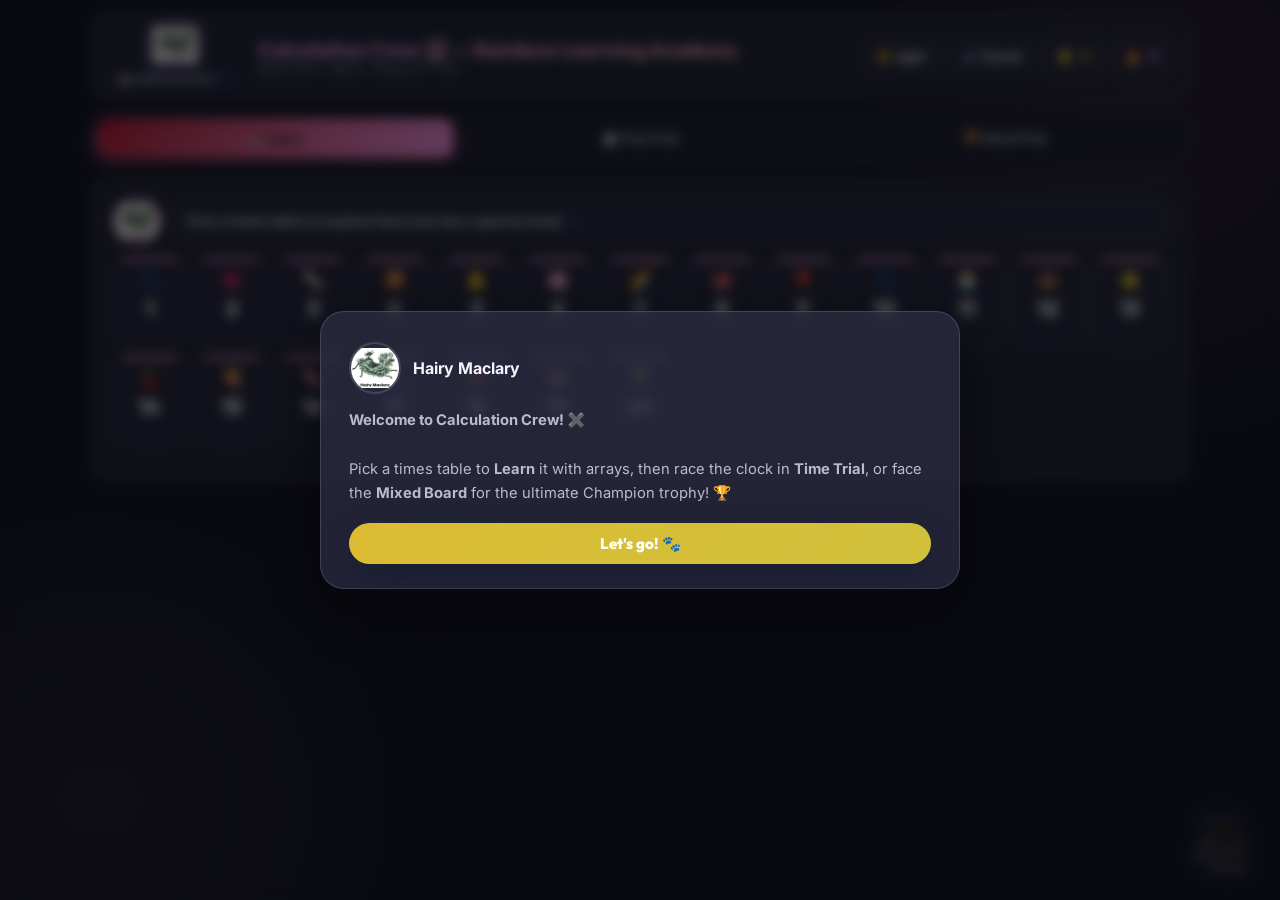
==== calculation.html @ f51a244d "update" ====
<!DOCTYPE html>
<html lang="en">
<head>
  <meta charset="UTF-8">
  <meta name="viewport" content="width=device-width, initial-scale=1.0">
  <title>Calculation Crew — Rainbow Learning Academy</title>
  <link rel="preconnect" href="https://fonts.googleapis.com">
  <link rel="preconnect" href="https://fonts.gstatic.com" crossorigin>
  <link href="https://fonts.googleapis.com/css2?family=Outfit:wght@400;600;800;900&family=Inter:wght@400;600;700&display=swap" rel="stylesheet">
  <link rel="stylesheet" href="shared.css">
  <style>
    *, *::before, *::after { box-sizing: border-box; margin: 0; padding: 0; -webkit-tap-highlight-color: transparent; }
    body { background: var(--bg); color: var(--text1); min-height: 100vh; font-family: 'Inter', sans-serif; display: flex; flex-direction: column; align-items: center; overflow-x: hidden; padding: 12px 10px 60px; }
    h1,h2,h3,h4 { font-family: 'Outfit', sans-serif; font-weight: 800; }

    /* Blobs */
    .blob { position: fixed; border-radius: 50%; filter: blur(120px); pointer-events: none; z-index: 0; }
    .blob-a { width: 400px; height: 400px; background: rgba(251,113,133,.12); top: -100px; right: -80px; }
    .blob-b { width: 360px; height: 360px; background: rgba(253,164,175,.08); bottom: -80px; left: -80px; }

    /* Override accent for this mode */
    :root { --accent: var(--area-calc); --accent2: #fda4af; }

    /* Header */
    header {
      position: relative; z-index: 2;
      width: 100%; max-width: 1100px;
      display: flex; justify-content: space-between; align-items: center;
      padding: 10px 18px; margin-bottom: 12px;
      background: var(--card); backdrop-filter: blur(12px);
      border-radius: 20px; border: 1px solid var(--border);
      flex-wrap: wrap; gap: 8px;
    }
    .logo-row { display: flex; align-items: center; gap: 10px; }
    .logo-img { width: 36px; height: 36px; object-fit: contain; filter: drop-shadow(0 0 8px var(--area-calc)); animation: pulse-glow 2.2s ease-in-out infinite; }
    .logo-text h1 { font-size: 1.25rem; background: linear-gradient(to right, var(--area-calc), #fda4af); -webkit-background-clip: text; -webkit-text-fill-color: transparent; filter: var(--logo-glow); }
    .logo-text p { font-size: .7rem; color: var(--text2); text-transform: uppercase; letter-spacing: 2px; }
    .stats-bar { display: flex; align-items: center; gap: 8px; flex-wrap: wrap; }
    .stat-badge.calc { color: var(--area-calc); }

    /* Mode tabs */
    .tab-bar {
      position: relative; z-index: 2; width: 100%; max-width: 1100px;
      display: grid; grid-template-columns: 1fr 1fr 1fr;
      gap: 7px; margin-bottom: 12px;
      background: var(--surface-inset); backdrop-filter: blur(10px);
      border-radius: 18px; border: 1px solid var(--border); padding: 6px;
    }
    .tab-btn {
      background: transparent; border: 1px solid transparent;
      color: var(--text2); padding: 10px 8px; border-radius: 13px;
      cursor: pointer; font-family: 'Outfit', sans-serif; font-weight: 700;
      font-size: .82rem; text-align: center;
      display: flex; align-items: center; justify-content: center; gap: 5px;
      transition: all .22s ease;
    }
    .tab-btn:hover:not(.active) { background: var(--card); color: var(--text1); }
    .tab-btn.active { background: linear-gradient(135deg, #be123c, var(--area-calc)); color: var(--on-accent); border-color: transparent; box-shadow: 0 4px 14px rgba(251,113,133,.38); }

    /* Screens */
    .screen { position: relative; z-index: 1; width: 100%; max-width: 1100px; }

    /* Table picker */
    .table-picker-grid {
      display: grid; grid-template-columns: repeat(auto-fill, minmax(72px, 1fr));
      gap: 8px; margin-bottom: 16px;
    }
    .table-btn {
      background: var(--card); border: 1px solid var(--border);
      border-radius: 16px; cursor: pointer; padding: 10px 6px 8px;
      display: flex; flex-direction: column; align-items: center; gap: 4px;
      transition: transform .2s, box-shadow .2s;
      font-family: 'Outfit', sans-serif; min-height: 80px;
      position: relative; overflow: hidden;
    }
    .table-btn::before { content: ''; position: absolute; top: 0; left: 0; width: 100%; height: 3px; background: linear-gradient(to right, var(--area-calc), #fda4af); }
    .table-btn:hover { transform: translateY(-4px) scale(1.06); box-shadow: 0 8px 24px rgba(251,113,133,.3); }
    .table-btn.selected { border-color: var(--area-calc); box-shadow: 0 0 0 2px var(--area-calc); }
    .table-num { font-weight: 900; font-size: 1.3rem; color: var(--text1); }
    .table-emoji { font-size: 1.1rem; }
    .table-stars { font-size: .65rem; letter-spacing: 1px; }

    /* Skip-count strip */
    .skip-strip {
      display: flex; flex-wrap: wrap; gap: 6px; margin: 10px 0; align-items: center;
    }
    .skip-chip {
      background: var(--card); border: 1px solid var(--border);
      border-radius: 8px; padding: 5px 11px;
      font-family: 'Outfit', sans-serif; font-weight: 800; font-size: .9rem;
      color: var(--text2); cursor: pointer; transition: all .18s;
    }
    .skip-chip:hover, .skip-chip.hit { background: var(--area-calc); color: var(--on-accent); border-color: var(--area-calc); transform: scale(1.06); }

    /* Array display */
    .array-display {
      display: flex; flex-direction: column; gap: 4px; margin: 10px 0;
      align-items: flex-start; overflow: auto; max-height: 260px;
    }
    .array-row { display: flex; gap: 3px; }
    .array-dog { width: 28px; height: 28px; border-radius: 50%; object-fit: contain; cursor: pointer; transition: transform .15s; }
    .array-dog:hover { transform: scale(1.2); }
    .array-dog.counted { opacity: .4; }

    /* Keypad */
    .keypad-wrap { display: flex; flex-direction: column; align-items: center; gap: 10px; margin-top: 12px; }
    .keypad-answer-display {
      background: var(--surface-inset); border: 2px solid var(--area-calc);
      border-radius: 14px; padding: 12px 24px;
      font-family: 'Outfit', sans-serif; font-weight: 900; font-size: 2.4rem;
      color: var(--area-calc); min-width: 120px; text-align: center;
      letter-spacing: 2px;
    }
    .keypad-grid {
      display: grid; grid-template-columns: repeat(3, 1fr);
      gap: 8px; width: 240px;
    }
    .kp-btn {
      background: var(--card); border: 1px solid var(--border);
      border-radius: 12px; padding: 14px 8px;
      font-family: 'Outfit', sans-serif; font-weight: 800; font-size: 1.2rem;
      color: var(--text1); cursor: pointer;
      transition: all .15s cubic-bezier(.175,.885,.32,1.275);
      min-height: 52px; display: flex; align-items: center; justify-content: center;
    }
    .kp-btn:hover { background: rgba(251,113,133,.2); border-color: var(--area-calc); transform: scale(1.04); }
    .kp-btn:active { transform: scale(.92); }
    .kp-btn.submit { grid-column: span 3; background: linear-gradient(135deg, #be123c, var(--area-calc)); color: var(--on-accent); border-color: transparent; font-size: 1rem; }
    .kp-btn.submit:hover { filter: brightness(1.1); }
    .kp-btn.del { background: rgba(251,113,133,.15); border-color: rgba(251,113,133,.3); color: var(--area-calc); }

    /* Question display */
    .question-card {
      background: var(--card); border: 1px solid var(--border);
      border-radius: 22px; padding: 20px 22px; margin-bottom: 14px;
    }
    .question-text {
      font-family: 'Outfit', sans-serif; font-weight: 900;
      font-size: clamp(1.6rem, 4vw, 2.4rem); text-align: center;
      color: var(--text1); margin: 10px 0;
    }
    .question-text span.factor { color: var(--area-calc); }

    /* Stopwatch */
    .stopwatch-display {
      font-family: 'Outfit', sans-serif; font-weight: 900; font-size: 2rem;
      color: var(--area-calc); text-align: center; margin: 8px 0;
    }

    /* Progress bar */
    .progress-row { display: flex; gap: 4px; margin-bottom: 10px; flex-wrap: wrap; }
    .prog-dot {
      width: 22px; height: 22px; border-radius: 6px;
      background: var(--surface-inset); border: 1px solid var(--border);
      display: flex; align-items: center; justify-content: center;
      font-size: .75rem; transition: all .2s;
    }
    .prog-dot.correct { background: rgba(52,211,153,.25); border-color: var(--green); }
    .prog-dot.wrong   { background: rgba(251,113,133,.25); border-color: var(--red); }

    /* Results screen */
    .results-card {
      background: var(--card); border: 1px solid var(--border);
      border-radius: 24px; padding: 28px 24px; text-align: center;
    }
    .medal-display { font-size: 4rem; margin: 10px 0; }
    .stat-grid { display: grid; grid-template-columns: 1fr 1fr; gap: 10px; margin: 16px 0; }
    .stat-cell { background: var(--surface-inset); border: 1px solid var(--border); border-radius: 14px; padding: 14px 10px; }
    .stat-cell .val { font-family: 'Outfit', sans-serif; font-weight: 900; font-size: 1.5rem; color: var(--area-calc); }
    .stat-cell .lbl { font-size: .78rem; color: var(--text2); margin-top: 4px; }

    /* Treat box */
    .treat-box-item {
      display: flex; align-items: center; gap: 10px;
      background: var(--surface-inset); border: 1px solid var(--border);
      border-radius: 12px; padding: 10px 14px; margin-bottom: 7px;
      font-family: 'Outfit', sans-serif; font-weight: 700;
    }

    /* Narrator strip (shared style, local color) */
    .narrator-strip { display: flex; align-items: center; gap: 12px; margin-bottom: 12px; }
    .narrator-strip img { width: 48px; height: 48px; border-radius: 50%; object-fit: contain; border: 2px solid var(--area-calc); }
    .narrator-bubble {
      background: var(--card); border: 1px solid var(--border); padding: 9px 13px;
      border-radius: 14px; font-size: .84rem; font-weight: 600; line-height: 1.5; flex: 1; position: relative;
    }
    .narrator-bubble::before {
      content: ''; position: absolute; left: -6px; top: 50%;
      transform: translateY(-50%) rotate(45deg); width: 10px; height: 10px;
      background: var(--card); border-left: 1px solid var(--border); border-bottom: 1px solid var(--border);
    }

    /* Slider */
    .mix-slider-wrap { text-align: center; margin-bottom: 16px; }
    .mix-slider { width: 100%; max-width: 360px; margin: 8px auto; }
    .slider-options { display: flex; justify-content: space-between; max-width: 360px; margin: 0 auto 8px; }
    .slider-opt {
      background: var(--card); border: 1px solid var(--border);
      border-radius: 10px; padding: 7px 18px;
      font-family: 'Outfit', sans-serif; font-weight: 800; font-size: .9rem;
      cursor: pointer; color: var(--text2); transition: all .18s;
    }
    .slider-opt.active { background: var(--area-calc); color: var(--on-accent); border-color: transparent; }

    @media (max-width: 600px) {
      .tab-bar { grid-template-columns: 1fr; }
      .table-picker-grid { grid-template-columns: repeat(auto-fill, minmax(56px, 1fr)); }
      .keypad-grid { width: 210px; }
    }
  </style>
</head>
<body>
  <div class="blob blob-a"></div>
  <div class="blob blob-b"></div>

  <!-- HEADER -->
  <header>
    <div class="logo-row" style="gap:16px;">
      <a href="index.html" class="home-avatar-btn" style="text-decoration:none;display:flex;flex-direction:column;align-items:center;gap:3px;cursor:pointer;">
        <img id="logoMascotImg" src="hairy_maclary.png" class="logo-img" style="width: 44px; height: 44px; object-fit: contain; filter: drop-shadow(0 0 6px var(--accent-purple)); opacity:0.95; transition: transform 0.25s cubic-bezier(0.175, 0.885, 0.32, 1.275); margin: 0;" alt="Mascot Mascot">
        <span style="font-size:0.65rem;font-weight:800;color:var(--text2);font-family:'Outfit',sans-serif;text-transform:uppercase;letter-spacing:0.3px;background:rgba(30,41,59,0.6);border:1px solid var(--border);padding:2px 8px;border-radius:8px;transition:all 0.2s;white-space:nowrap;">🏠 Home avavav! 🐾</span>
      </a>
      <div class="logo-text">
        <h1>Calculation Crew 🧮 — Rainbow Learning Academy</h1>
        <p>Master times tables 1–20</p>
      </div>
    </div>
    <div class="stats-bar">
      <button id="themeToggleBtn" class="tool-btn" onclick="toggleTheme()">☀️ Light</button>
      <button id="muteBtn" class="tool-btn" onclick="toggleMute()">🔊 Sound</button>
      <div class="stat-badge stars">⭐ <span id="starsCount">0</span></div>
      <div class="stat-badge streak">🔥 <span id="streakCount">0</span></div>
    </div>
  </header>

  <!-- TABS -->
  <div class="tab-bar">
    <button class="tab-btn active" onclick="switchTab('learn')" id="tabLearn">📚 Learn</button>
    <button class="tab-btn nav-pulse" onclick="switchTab('trial')" id="tabTrial">⏱️ Time Trial</button>
    <button class="tab-btn nav-pulse" onclick="switchTab('mixed')" id="tabMixed">🏆 Mixed Trial</button>
  </div>

  <!-- ═══════════ LEARN SCREEN ═══════════ -->
  <div id="learnScreen" class="screen">
    <div class="question-card" id="learnPicker">
      <div class="narrator-strip">
        <img src="hairy_maclary.png" alt="Hairy Maclary">
        <div class="narrator-bubble">Pick a times table to explore! Each one has a special emoji 🐾</div>
      </div>
      <div class="table-picker-grid" id="learnTableGrid"></div>
    </div>

    <!-- Learn active view (hidden until table selected) -->
    <div id="learnActive" style="display:none;">
      <div class="question-card">
        <div class="narrator-strip" id="learnNarrator">
          <img src="hairy_maclary.png" id="learnNarrImg" alt="narrator">
          <div class="narrator-bubble" id="learnNarrSpeech">Let's discover the table!</div>
        </div>
        <div style="display:flex;align-items:center;gap:10px;margin-bottom:10px;flex-wrap:wrap;">
          <strong style="font-family:'Outfit',sans-serif;font-size:1.2rem;" id="learnTableLabel">Table of 3</strong>
          <button class="tool-btn" onclick="learnBack()">← Choose Table</button>
          <div id="learnModeToggle" style="display:flex;gap:6px;margin-left:auto;">
            <button class="tool-btn active" id="learnModeSkip" onclick="learnSetMode('skip')">🔢 Skip Count</button>
            <button class="tool-btn" id="learnModeArray" onclick="learnSetMode('array')">🐾 Arrays</button>
            <button class="tool-btn" id="learnModePractice" onclick="learnSetMode('practice')">✏️ Practice</button>
          </div>
        </div>

        <!-- Skip count -->
        <div id="learnSkip">
          <div style="font-size:.85rem;color:var(--text2);margin-bottom:8px;">Tap each number to count up in <strong id="skipTableNum">3</strong>s!</div>
          <div class="skip-strip" id="skipStrip"></div>
          <div style="font-size:.85rem;color:var(--text2);margin-top:8px;" id="skipSpeech"></div>
        </div>

        <!-- Array visualiser -->
        <div id="learnArray" style="display:none;">
          <div style="font-size:.85rem;color:var(--text2);margin-bottom:8px;">
            Tap a row to count the <strong id="arrayFactLabel">3×4</strong> dogs — that's <strong id="arrayTotal" style="color:var(--area-calc);">12</strong>!
          </div>
          <div style="display:flex;gap:10px;flex-wrap:wrap;margin-bottom:10px;">
            <button class="tool-btn" onclick="arrayPrev()">← Prev</button>
            <span id="arrayFactDisplay" style="font-family:'Outfit',sans-serif;font-weight:900;font-size:1.1rem;align-self:center;color:var(--area-calc);"></span>
            <button class="tool-btn" onclick="arrayNext()">Next →</button>
          </div>
          <div class="array-display" id="arrayDisplay"></div>
          <div style="font-size:.82rem;color:var(--text2);margin-top:6px;" id="arraySpeech"></div>
        </div>

        <!-- Practice -->
        <div id="learnPractice" style="display:none;">
          <div style="text-align:center;margin-bottom:10px;" id="practiceProgress"></div>
          <div class="question-text" id="practiceQuestion"></div>
          <div class="keypad-wrap">
            <div class="keypad-answer-display" id="practiceAnswer">_</div>
            <div class="keypad-grid" id="practiceKeypad"></div>
          </div>
          <div id="practiceFeedback" style="text-align:center;font-weight:800;font-size:1rem;margin-top:10px;min-height:24px;"></div>
        </div>
      </div>
    </div>
  </div>

  <!-- ═══════════ TIME TRIAL SCREEN ═══════════ -->
  <div id="trialScreen" class="screen" style="display:none;">
    <!-- Table picker -->
    <div id="trialPicker" class="question-card">
      <div class="narrator-strip">
        <img src="hercules_morse.png" alt="Hercules Morse">
        <div class="narrator-bubble">Pick a table to race! How fast can you answer 10 questions? 🏆</div>
      </div>
      <div class="table-picker-grid" id="trialTableGrid"></div>
    </div>

    <!-- Trial active -->
    <div id="trialActive" style="display:none;">
      <div class="question-card">
        <div style="display:flex;align-items:center;justify-content:space-between;flex-wrap:wrap;gap:8px;margin-bottom:10px;">
          <div>
            <div style="font-size:.8rem;color:var(--text2);">Time Trial — Table of <strong id="trialTableLabel" style="color:var(--area-calc);">3</strong></div>
            <div class="stopwatch-display" id="trialStopwatch">0.0s</div>
          </div>
          <div>
            <div class="progress-row" id="trialProgress"></div>
            <div style="font-size:.8rem;color:var(--text2);text-align:right;margin-top:4px;">Question <span id="trialQNum">1</span> of 10</div>
          </div>
        </div>
        <div class="narrator-strip" id="trialNarrator">
          <img src="hercules_morse.png" id="trialNarrImg" alt="narrator">
          <div class="narrator-bubble" id="trialNarrSpeech">Go! ⏱️</div>
        </div>
        <div class="question-text" id="trialQuestion"></div>
        <div class="keypad-wrap">
          <div class="keypad-answer-display" id="trialAnswer">_</div>
          <div class="keypad-grid" id="trialKeypad"></div>
        </div>
        <div id="trialFeedback" style="text-align:center;font-weight:800;font-size:1rem;margin-top:8px;min-height:24px;"></div>
      </div>
    </div>

    <!-- Trial results -->
    <div id="trialResults" style="display:none;">
      <div class="results-card">
        <div id="trialResultsNarrator" class="narrator-strip" style="margin-bottom:14px;"></div>
        <div class="medal-display" id="trialMedalDisplay">🏅</div>
        <div style="font-family:'Outfit',sans-serif;font-weight:900;font-size:1.4rem;" id="trialResultsTitle">Great work!</div>
        <div class="stat-grid">
          <div class="stat-cell"><div class="val" id="trialResTime">-</div><div class="lbl">Total time</div></div>
          <div class="stat-cell"><div class="val" id="trialResScore">-</div><div class="lbl">Score</div></div>
          <div class="stat-cell"><div class="val" id="trialResBest">-</div><div class="lbl">Best time</div></div>
          <div class="stat-cell"><div class="val" id="trialResSpeedMedal">-</div><div class="lbl">Speed medal</div></div>
        </div>
        <div id="trialStarsEarned" style="font-size:1.1rem;margin-bottom:14px;"></div>
        <div style="display:flex;gap:10px;justify-content:center;flex-wrap:wrap;">
          <button class="primary-btn" onclick="trialStart(currentTrialTable)">🔄 Try Again</button>
          <button class="tool-btn" onclick="showTrialPicker()">← Choose Table</button>
          <button class="tool-btn" onclick="showTreatBox()">🦴 Treat Box (</button>
        </div>
      </div>
      <div id="trialTreatReview" style="display:none;margin-top:14px;">
        <div class="question-card">
          <strong style="font-family:'Outfit',sans-serif;">🦴 Doggy's Treat Box — tricky ones!</strong>
          <div id="treatBoxList" style="margin-top:10px;"></div>
        </div>
      </div>
    </div>
  </div>

  <!-- ═══════════ MIXED TRIAL SCREEN ═══════════ -->
  <div id="mixedScreen" class="screen" style="display:none;">
    <!-- Mixed picker -->
    <div id="mixedPicker" class="question-card">
      <div class="narrator-strip">
        <img src="bottomley_potts.png" alt="Bottomley Potts">
        <div class="narrator-bubble">Mixed Trial! Pick your max table and answer 10 random facts. Go for the Champion trophy! 🏆</div>
      </div>
      <div class="mix-slider-wrap">
        <div style="font-size:.9rem;color:var(--text2);margin-bottom:8px;">Mix up to table of: <strong id="mixMaxLabel" style="color:var(--area-calc);">12</strong></div>
        <div class="slider-options">
          <button class="slider-opt" onclick="setMixMax(5)" id="mixOpt5">× 5</button>
          <button class="slider-opt active" onclick="setMixMax(12)" id="mixOpt12">× 12</button>
          <button class="slider-opt" onclick="setMixMax(20)" id="mixOpt20">× 20</button>
        </div>
        <div style="font-size:.8rem;color:var(--text2);margin-top:8px;" id="mixedBestDisplay"></div>
      </div>
      <div style="display:flex;gap:10px;justify-content:center;flex-wrap:wrap;">
        <button class="primary-btn" onclick="mixedStart()">🏆 Start Mixed Trial</button>
      </div>
      <div id="mixedTrophyRow" style="margin-top:14px;display:flex;gap:8px;flex-wrap:wrap;justify-content:center;"></div>
    </div>

    <!-- Mixed active -->
    <div id="mixedActive" style="display:none;">
      <div class="question-card">
        <div style="display:flex;align-items:center;justify-content:space-between;flex-wrap:wrap;gap:8px;margin-bottom:10px;">
          <div>
            <div style="font-size:.8rem;color:var(--text2);">Mixed Trial — up to ×<span id="mixedMaxDisplay" style="color:var(--area-calc);">12</span></div>
            <div class="stopwatch-display" id="mixedStopwatch">0.0s</div>
          </div>
          <div>
            <div class="progress-row" id="mixedProgress"></div>
            <div style="font-size:.8rem;color:var(--text2);text-align:right;margin-top:4px;">Question <span id="mixedQNum">1</span> of 10</div>
          </div>
        </div>
        <div class="narrator-strip">
          <img src="bottomley_potts.png" alt="Bottomley Potts">
          <div class="narrator-bubble" id="mixedNarrSpeech">Mixed challenge — any table could come up! 🎲</div>
        </div>
        <div class="question-text" id="mixedQuestion"></div>
        <div class="keypad-wrap">
          <div class="keypad-answer-display" id="mixedAnswer">_</div>
          <div class="keypad-grid" id="mixedKeypad"></div>
        </div>
        <div id="mixedFeedback" style="text-align:center;font-weight:800;font-size:1rem;margin-top:8px;min-height:24px;"></div>
      </div>
    </div>

    <!-- Mixed results -->
    <div id="mixedResults" style="display:none;">
      <div class="results-card">
        <div class="medal-display" id="mixedMedalDisplay">🏅</div>
        <div style="font-family:'Outfit',sans-serif;font-weight:900;font-size:1.4rem;" id="mixedResultsTitle">Well done!</div>
        <div class="stat-grid">
          <div class="stat-cell"><div class="val" id="mixedResTime">-</div><div class="lbl">Total time</div></div>
          <div class="stat-cell"><div class="val" id="mixedResScore">-</div><div class="lbl">Score</div></div>
          <div class="stat-cell"><div class="val" id="mixedResBest">-</div><div class="lbl">Best time</div></div>
          <div class="stat-cell"><div class="val" id="mixedResSpeedMedal">-</div><div class="lbl">Speed medal</div></div>
        </div>
        <div id="mixedTrophyEarned" style="font-size:1.2rem;margin-bottom:14px;"></div>
        <div style="display:flex;gap:10px;justify-content:center;flex-wrap:wrap;">
          <button class="primary-btn" onclick="mixedStart()">🔄 Try Again</button>
          <button class="tool-btn" onclick="showMixedPicker()">← Change Max</button>
        </div>
      </div>
    </div>
  </div>

  <script src="shared.js"></script>
  <script>
  // ═══════════════════════════════════════════════════════════════════
  // CONSTANTS & DATA
  // ═══════════════════════════════════════════════════════════════════

  const MAX_TABLE = 20;
  const FACTS_PER_TABLE = 12;
  const TRIAL_TOTAL = 10;

  const TABLE_EMOJIS = {
    1:'🐾', 2:'💗', 3:'🦴', 4:'🍪', 5:'✋', 6:'🌸', 7:'🌈', 8:'🐙',
    9:'🎈', 10:'🐾', 11:'🧁', 12:'🍩', 13:'🌟', 14:'🍒', 15:'🍕',
    16:'🍬', 17:'🍇', 18:'🍓', 19:'🎨', 20:'🏆',
  };

  const TABLE_NARRATORS = {
    2:'Rainbow Doggy', 3:'Hairy Maclary', 4:'Hercules Morse', 5:'Muffin McLay',
    6:'Bottomley Potts', 7:'Scarface Claw', 8:'Rainbow Doggy', 9:'Hairy Maclary',
    10:'Kind Dog', 11:'Bitzer Maloney', 12:'Bottomley Potts',
  };

  function getTableNarrator(t) {
    return TABLE_NARRATORS[t] || 'Rainbow Doggy';
  }

  // ── REWARDS STORAGE ──────────────────────────────────────────────
  // tables_stars: { "3": { bronze: bool, silver: bool, gold: bool } }
  // tables_best: { "3": <seconds float> }
  // tables_treatbox: [ {a, b} ]
  // tables_champion: { "5": bool, "12": bool, "20": bool }
  // tables_mixed_best: { "5": <s>, "12": <s>, "20": <s> }

  function getTableStars() { return safeJSON('tables_stars', {}); }
  function saveTableStars(o) { safeSet('tables_stars', JSON.stringify(o)); }
  function getTableBest() { return safeJSON('tables_best', {}); }
  function saveTableBest(o) { safeSet('tables_best', JSON.stringify(o)); }
  function getTreatBox() { return safeJSON('tables_treatbox', []); }
  function saveTreatBox(arr) { safeSet('tables_treatbox', JSON.stringify(arr)); }
  function getChampions() { return safeJSON('tables_champion', {}); }
  function saveChampions(o) { safeSet('tables_champion', JSON.stringify(o)); }
  function getMixedBest() { return safeJSON('tables_mixed_best', {}); }
  function saveMixedBest(o) { safeSet('tables_mixed_best', JSON.stringify(o)); }

  function addToTreatBox(a, b) {
    const box = getTreatBox();
    if (!box.find(x => x.a === a && x.b === b)) { box.push({ a, b }); saveTreatBox(box); }
  }

  function starsForTable(t) {
    const s = getTableStars();
    return s[String(t)] || { bronze: false, silver: false, gold: false };
  }

  function starsLabel(t) {
    const s = starsForTable(t);
    let r = '';
    if (s.bronze) r += '🥉';
    if (s.silver) r += '🥈';
    if (s.gold)   r += '🥇';
    return r || '·';
  }

  function speedMedal(secs) {
    if (secs < 15) return { medal: '🐆', label: 'Cheetah! <15s' };
    if (secs < 30) return { medal: '🐎', label: 'Pony! <30s' };
    if (secs < 60) return { medal: '🐢', label: 'Steady Walker!' };
    return { medal: '🌟', label: 'You finished!' };
  }

  // ═══════════════════════════════════════════════════════════════════
  // TAB SWITCHING
  // ═══════════════════════════════════════════════════════════════════
  let currentTab = 'learn';

  function switchTab(t) {
    currentTab = t;
    ['learn', 'trial', 'mixed'].forEach(id => {
      const s = document.getElementById(id + 'Screen');
      const b = document.getElementById('tab' + id.charAt(0).toUpperCase() + id.slice(1));
      if (s) s.style.display = t === id ? '' : 'none';
      if (b) {
        b.classList.toggle('active', t === id);
        b.classList.toggle('nav-pulse', t !== id);
      }
    });
    if (t === 'trial') renderTrialPicker();
    if (t === 'mixed') renderMixedPicker();
    if (t === 'learn') renderLearnPicker();
  }

  // makeKeypad is in shared.js

  // ═══════════════════════════════════════════════════════════════════
  // LEARN MODE
  // ═══════════════════════════════════════════════════════════════════
  let currentLearnTable = 3;
  let learnMode = 'skip';
  let arrayFact = 1;
  let practiceQ = 0;
  let practiceAnswered = 0;
  let practiceKeypadCtrl = null;

  function renderLearnPicker() {
    const grid = document.getElementById('learnTableGrid');
    grid.innerHTML = '';
    for (let t = 1; t <= MAX_TABLE; t++) {
      const btn = document.createElement('button');
      btn.className = 'table-btn';
      btn.innerHTML = `<div class="table-emoji">${TABLE_EMOJIS[t]||'🐾'}</div><div class="table-num">${t}</div><div class="table-stars">${starsLabel(t)}</div>`;
      btn.addEventListener('click', () => learnSelect(t));
      grid.appendChild(btn);
    }
  }

  function learnSelect(t) {
    currentLearnTable = t;
    document.getElementById('learnPicker').style.display = 'none';
    document.getElementById('learnActive').style.display = '';
    document.getElementById('learnTableLabel').textContent = `Table of ${t}`;
    document.getElementById('skipTableNum').textContent = t;
    const narr = getTableNarrator(t);
    document.getElementById('learnNarrImg').src = getCharImage(narr);
    document.getElementById('learnNarrSpeech').textContent = `Let's explore the ${t} times table! 🐾`;
    learnSetMode('skip');
    arrayFact = 1;
    buildSkipStrip(t);
  }

  function learnBack() {
    document.getElementById('learnActive').style.display = 'none';
    document.getElementById('learnPicker').style.display = '';
    renderLearnPicker();
    if (practiceKeypadCtrl) { practiceKeypadCtrl.destroy(); practiceKeypadCtrl = null; }
  }

  function learnSetMode(m) {
    learnMode = m;
    ['skip','array','practice'].forEach(id => {
      const el = document.getElementById('learnMode' + id.charAt(0).toUpperCase() + id.slice(1));
      if (el) el.classList.toggle('active', id === m);
      const scr = document.getElementById('learn' + id.charAt(0).toUpperCase() + id.slice(1));
      if (scr) scr.style.display = id === m ? '' : 'none';
    });
    if (m === 'array') renderArray();
    if (m === 'practice') startPractice();
    if (m === 'skip') buildSkipStrip(currentLearnTable);
  }

  function buildSkipStrip(t) {
    const strip = document.getElementById('skipStrip');
    strip.innerHTML = '';
    for (let i = 1; i <= 12; i++) {
      const chip = document.createElement('button');
      chip.className = 'skip-chip';
      chip.textContent = String(t * i);
      chip.dataset.idx = i;
      chip.addEventListener('click', () => {
        chip.classList.add('hit');
        document.getElementById('skipSpeech').textContent = `${t} × ${i} = ${t*i}! 🐾`;
        playBark();
      });
      strip.appendChild(chip);
    }
  }

  function renderArray() {
    const t = currentLearnTable;
    document.getElementById('arrayFactLabel').textContent = `${t}×${arrayFact}`;
    document.getElementById('arrayTotal').textContent = t * arrayFact;
    document.getElementById('arrayFactDisplay').textContent = `${t} × ${arrayFact} = ${t*arrayFact}`;
    const display = document.getElementById('arrayDisplay');
    display.innerHTML = '';
    const dogImg = getCharImage(getTableNarrator(t));
    for (let r = 0; r < t; r++) {
      const rowEl = document.createElement('div');
      rowEl.className = 'array-row';
      for (let c = 0; c < arrayFact; c++) {
        const img = document.createElement('img');
        img.src = dogImg;
        img.className = 'array-dog';
        img.addEventListener('click', () => {
          img.classList.toggle('counted');
          const counted = display.querySelectorAll('.array-dog.counted').length;
          const total = t * arrayFact;
          document.getElementById('arraySpeech').textContent = counted > 0 ? `Counted ${counted} out of ${total}!` : '';
          playBark();
        });
        rowEl.appendChild(img);
      }
      display.appendChild(rowEl);
    }
    document.getElementById('arraySpeech').textContent = `Tap a dog to count!`;
  }

  function arrayNext() { if (arrayFact < 12) { arrayFact++; renderArray(); } }
  function arrayPrev() { if (arrayFact > 1)  { arrayFact--; renderArray(); } }

  function startPractice() {
    practiceQ = 0;
    practiceAnswered = 0;
    if (practiceKeypadCtrl) practiceKeypadCtrl.destroy();
    practiceKeypadCtrl = makeKeypad('practiceKeypad', 'practiceAnswer', submitPractice);
    nextPracticeQ();
  }

  let _practiceFacts = [];

  function nextPracticeQ() {
    const t = currentLearnTable;
    if (practiceQ === 0) {
      _practiceFacts = Array.from({ length: FACTS_PER_TABLE }, (_, i) => i + 1);
    }
    if (practiceQ >= FACTS_PER_TABLE) {
      // All done — award bronze
      const stars = getTableStars();
      if (!stars[t]) stars[t] = {};
      stars[t].bronze = true;
      saveTableStars(stars);
      bumpCorrect(false, updateStatsDisplay);
      document.getElementById('practiceQuestion').innerHTML = `🎉 Table of ${t} complete! 🥉 Bronze star earned!`;
      document.getElementById('practiceFeedback').textContent = '';
      document.getElementById('practiceProgress').textContent = `✅ ${FACTS_PER_TABLE}/${FACTS_PER_TABLE} — Well done!`;
      renderLearnPicker();
      return;
    }
    const multiplier = _practiceFacts[practiceQ];
    document.getElementById('practiceQuestion').innerHTML = `<span class="factor">${t}</span> × <span class="factor">${multiplier}</span> = ?`;
    document.getElementById('practiceFeedback').textContent = '';
    document.getElementById('practiceProgress').textContent = `${practiceQ + 1} / ${FACTS_PER_TABLE}`;
    if (practiceKeypadCtrl) practiceKeypadCtrl.reset();
  }

  function submitPractice(ans) {
    const t = currentLearnTable;
    const multiplier = _practiceFacts[practiceQ];
    const correct = ans === t * multiplier;
    const fb = document.getElementById('practiceFeedback');
    if (correct) {
      fb.textContent = `✅ Correct! ${t} × ${multiplier} = ${t*multiplier} 🐾`;
      fb.style.color = 'var(--green)';
      playSound('correct');
      practiceAnswered++;
      practiceQ++;
      setTimeout(nextPracticeQ, 800);
    } else {
      fb.textContent = `Ooh, so close! ${t} × ${multiplier} = ${t*multiplier} 🐾 Try again!`;
      fb.style.color = 'var(--area-calc)';
      playSound('wrong');
      if (practiceKeypadCtrl) practiceKeypadCtrl.reset();
    }
  }

  // ═══════════════════════════════════════════════════════════════════
  // SHARED TRIAL ENGINE
  // ═══════════════════════════════════════════════════════════════════
  function runTimedTrial(cfg) {
    // cfg: { total, facts, progressId, keypadId, answerId, questionId,
    //        feedbackId, qNumId, stopwatchId, onWrong, onEnd }
    let qIdx = 0, correct = 0;
    let timer = null, elapsed = 0, startTime = null;
    let keypadCtrl = null;

    // Build progress dots
    const prog = document.getElementById(cfg.progressId);
    prog.innerHTML = '';
    const dots = Array.from({ length: cfg.total }, (_, i) => {
      const d = document.createElement('div');
      d.className = 'prog-dot'; d.textContent = i + 1;
      prog.appendChild(d); return d;
    });

    // Keypad
    if (keypadCtrl) keypadCtrl.destroy();
    keypadCtrl = makeKeypad(cfg.keypadId, cfg.answerId, submitFn);

    // Stopwatch
    elapsed = 0; startTime = performance.now();
    if (timer) clearInterval(timer);
    timer = setInterval(() => {
      elapsed = (performance.now() - startTime) / 1000;
      document.getElementById(cfg.stopwatchId).textContent = elapsed.toFixed(1) + 's';
    }, 100);

    showQ();

    function showQ() {
      if (qIdx >= cfg.total) { finish(); return; }
      const f = cfg.facts[qIdx];
      document.getElementById(cfg.qNumId).textContent = qIdx + 1;
      document.getElementById(cfg.questionId).innerHTML =
        `<span class="factor">${f.a}</span> × <span class="factor">${f.b}</span> = ?`;
      document.getElementById(cfg.feedbackId).textContent = '';
      if (keypadCtrl) keypadCtrl.reset();
    }

    function submitFn(ans) {
      const f = cfg.facts[qIdx];
      const ok = ans === f.ans;
      const fb = document.getElementById(cfg.feedbackId);
      const dot = dots[qIdx];
      if (ok) {
        fb.textContent = `✅ ${f.a} × ${f.b} = ${f.ans} 🐾`;
        fb.style.color = 'var(--green)';
        dot.classList.add('correct'); dot.textContent = '✓';
        correct++; playSound('correct'); qIdx++;
        setTimeout(() => { fb.textContent = ''; showQ(); }, 600);
      } else {
        fb.textContent = `Ooh! ${f.a} × ${f.b} = ${f.ans} 🐾`;
        fb.style.color = 'var(--area-calc)';
        dot.classList.add('wrong'); dot.textContent = '✗';
        if (cfg.onWrong) cfg.onWrong(f);
        playSound('wrong'); qIdx++;
        setTimeout(() => { fb.textContent = ''; showQ(); }, 900);
      }
    }

    function finish() {
      clearInterval(timer);
      elapsed = (performance.now() - startTime) / 1000;
      document.getElementById(cfg.stopwatchId).textContent = elapsed.toFixed(1) + 's';
      if (keypadCtrl) { keypadCtrl.destroy(); keypadCtrl = null; }
      cfg.onEnd({ elapsed, correct, total: cfg.total, facts: cfg.facts });
    }

    return { stop() { clearInterval(timer); if (keypadCtrl) keypadCtrl.destroy(); } };
  }

  // ═══════════════════════════════════════════════════════════════════
  // TIME TRIAL MODE
  // ═══════════════════════════════════════════════════════════════════
  let currentTrialTable = 3;
  let trialFacts = [];

  function renderTrialPicker() {
    document.getElementById('trialPicker').style.display = '';
    document.getElementById('trialActive').style.display = 'none';
    document.getElementById('trialResults').style.display = 'none';
    const grid = document.getElementById('trialTableGrid');
    grid.innerHTML = '';
    const bests = getTableBest();
    for (let t = 1; t <= MAX_TABLE; t++) {
      const btn = document.createElement('button');
      const best = bests[String(t)];
      btn.className = 'table-btn';
      btn.innerHTML = `<div class="table-emoji">${TABLE_EMOJIS[t]||'🐾'}</div><div class="table-num">${t}</div><div class="table-stars">${starsLabel(t)}</div>${best ? `<div style="font-size:.6rem;color:var(--area-calc);">Best: ${best.toFixed(1)}s</div>` : ''}`;
      btn.addEventListener('click', () => trialStart(t));
      grid.appendChild(btn);
    }
  }

  function showTrialPicker() { renderTrialPicker(); }

  function trialStart(t) {
    currentTrialTable = t;
    document.getElementById('trialPicker').style.display = 'none';
    document.getElementById('trialResults').style.display = 'none';
    document.getElementById('trialActive').style.display = '';
    document.getElementById('trialTableLabel').textContent = t;
    document.getElementById('trialTreatReview').style.display = 'none';

    // Generate 10 shuffled facts
    const pool = [];
    for (let i = 1; i <= 10; i++) pool.push({ a: t, b: i, ans: t * i });
    trialFacts = shuffle(pool).slice(0, TRIAL_TOTAL);

    // Narrator
    const narr = getTableNarrator(t);
    document.getElementById('trialNarrImg').src = getCharImage(narr);
    document.getElementById('trialNarrSpeech').textContent = `10 questions, go! ⏱️`;

    runTimedTrial({
      total: TRIAL_TOTAL,
      facts: trialFacts,
      progressId: 'trialProgress',
      keypadId: 'trialKeypad',
      answerId: 'trialAnswer',
      questionId: 'trialQuestion',
      feedbackId: 'trialFeedback',
      qNumId: 'trialQNum',
      stopwatchId: 'trialStopwatch',
      onWrong: (f) => addToTreatBox(f.a, f.b),
      onEnd: (stats) => endTrial(stats),
    });
  }

  function endTrial(stats) {
    document.getElementById('trialActive').style.display = 'none';
    document.getElementById('trialResults').style.display = '';

    const t = currentTrialTable;
    const bests = getTableBest();
    const prevBest = bests[String(t)];
    let isNewBest = !prevBest || stats.elapsed < prevBest;
    if (isNewBest) { bests[String(t)] = stats.elapsed; saveTableBest(bests); }

    // Stars
    const allStars = getTableStars();
    if (!allStars[t]) allStars[t] = {};
    const sm = speedMedal(stats.elapsed);
    let newStars = [];
    if (stats.correct === TRIAL_TOTAL) {
      if (!allStars[t].silver) { allStars[t].silver = true; newStars.push('🥈'); }
      if (stats.elapsed < 60 && !allStars[t].gold) { allStars[t].gold = true; newStars.push('🥇'); }
    }
    saveTableStars(allStars);

    // Update display
    document.getElementById('trialResTime').textContent = stats.elapsed.toFixed(1) + 's';
    document.getElementById('trialResScore').textContent = `${stats.correct}/${TRIAL_TOTAL}`;
    document.getElementById('trialResBest').textContent = bests[String(t)].toFixed(1) + 's' + (isNewBest ? ' 🎉' : '');
    document.getElementById('trialResSpeedMedal').textContent = sm.medal;

    let title = stats.correct === TRIAL_TOTAL ? '🎉 Perfect Score!' : stats.correct >= 7 ? 'Great effort! 🐾' : 'Keep practising! 🦴';
    if (isNewBest && prevBest) title = '🎉 New Best Time!';
    document.getElementById('trialResultsTitle').textContent = title;

    const starsEarned = document.getElementById('trialStarsEarned');
    starsEarned.innerHTML = newStars.length ? `Stars earned this run: ${newStars.join(' ')}` : `Stars: ${starsLabel(t)}`;

    // Narrator results
    const narr = getTableNarrator(t);
    document.getElementById('trialResultsNarrator').innerHTML = `<img src="${getCharImage(narr)}" alt="${narr}" style="width:48px;height:48px;border-radius:50%;object-fit:contain;border:2px solid var(--area-calc);"><div class="narrator-bubble">${isNewBest && prevBest ? '🎉 New personal best!' : stats.correct === TRIAL_TOTAL ? 'Perfect! You\'re a champion! 🏆' : `${stats.correct} correct — well done! 🐾`}</div>`;

    const sm2 = speedMedal(stats.elapsed);
    document.getElementById('trialMedalDisplay').textContent = sm2.medal;

    // Fix treat box button label
    document.querySelector('#trialResults .tool-btn[onclick="showTreatBox()"]').textContent = `🦴 Treat Box (${getTreatBox().length})`;

    if (isNewBest && prevBest) { triggerConfetti(); playSound('levelup'); }
    else if (stats.correct === TRIAL_TOTAL) { triggerConfetti(); playSound('correct'); }
    else { playSound('correct'); }

    if (stats.correct > 0) bumpCorrect(false, updateStatsDisplay);
    renderTrialPicker();
  }

  function showTreatBox() {
    const el = document.getElementById('trialTreatReview');
    const list = document.getElementById('treatBoxList');
    const box = getTreatBox();
    list.innerHTML = box.length
      ? box.map(({a,b}) => `<div class="treat-box-item">🦴 ${a} × ${b} = <strong style="color:var(--area-calc);">${a*b}</strong></div>`).join('')
      : '<div style="color:var(--text2);">No tricky ones yet — keep going! 🐾</div>';
    el.style.display = el.style.display === 'none' ? '' : 'none';
  }

  // ═══════════════════════════════════════════════════════════════════
  // MIXED TRIAL MODE
  // ═══════════════════════════════════════════════════════════════════
  let mixMax = 12;
  let mixedFacts = [];

  function setMixMax(v) {
    mixMax = v;
    [5,12,20].forEach(n => document.getElementById('mixOpt'+n).classList.toggle('active', n===v));
    document.getElementById('mixMaxLabel').textContent = v;
    updateMixedBestDisplay();
  }

  function updateMixedBestDisplay() {
    const bests = getMixedBest();
    const b = bests[String(mixMax)];
    document.getElementById('mixedBestDisplay').textContent = b ? `Best for ×${mixMax}: ${b.toFixed(1)}s` : '';
  }

  function renderMixedPicker() {
    document.getElementById('mixedPicker').style.display = '';
    document.getElementById('mixedActive').style.display = 'none';
    document.getElementById('mixedResults').style.display = 'none';
    setMixMax(mixMax);
    renderTrophyRow();
  }

  function renderTrophyRow() {
    const champs = getChampions();
    const row = document.getElementById('mixedTrophyRow');
    row.innerHTML = [5,12,20].filter(n => champs[String(n)])
      .map(n => `<div style="background:rgba(251,191,36,.15);border:1px solid rgba(251,191,36,.35);border-radius:12px;padding:7px 14px;font-family:'Outfit',sans-serif;font-weight:800;font-size:.85rem;color:#fbbf24;">🏆 ×${n} Champion!</div>`)
      .join('') || '';
  }

  function showMixedPicker() { renderMixedPicker(); }

  function mixedStart() {
    document.getElementById('mixedPicker').style.display = 'none';
    document.getElementById('mixedResults').style.display = 'none';
    document.getElementById('mixedActive').style.display = '';
    document.getElementById('mixedMaxDisplay').textContent = mixMax;

    const pool = [];
    for (let a = 1; a <= mixMax; a++) for (let b = 1; b <= 10; b++) pool.push({ a, b, ans: a*b });
    mixedFacts = shuffle(pool).slice(0, 10);

    runTimedTrial({
      total: 10,
      facts: mixedFacts,
      progressId: 'mixedProgress',
      keypadId: 'mixedKeypad',
      answerId: 'mixedAnswer',
      questionId: 'mixedQuestion',
      feedbackId: 'mixedFeedback',
      qNumId: 'mixedQNum',
      stopwatchId: 'mixedStopwatch',
      onWrong: (f) => addToTreatBox(f.a, f.b),
      onEnd: (stats) => endMixed(stats),
    });
  }

  function endMixed(stats) {
    document.getElementById('mixedActive').style.display = 'none';
    document.getElementById('mixedResults').style.display = '';

    const bests = getMixedBest();
    const prevBest = bests[String(mixMax)];
    let isNewBest = !prevBest || stats.elapsed < prevBest;
    if (isNewBest) { bests[String(mixMax)] = stats.elapsed; saveMixedBest(bests); }

    // Champion trophy
    const champs = getChampions();
    let firstTrophy = false;
    if (!champs[String(mixMax)]) { champs[String(mixMax)] = true; saveChampions(champs); firstTrophy = true; }

    const sm = speedMedal(stats.elapsed);
    document.getElementById('mixedResTime').textContent = stats.elapsed.toFixed(1) + 's';
    document.getElementById('mixedResScore').textContent = `${stats.correct}/10`;
    document.getElementById('mixedResBest').textContent = bests[String(mixMax)].toFixed(1) + 's' + (isNewBest ? ' 🎉' : '');
    document.getElementById('mixedResSpeedMedal').textContent = sm.medal;

    const title = firstTrophy ? '🏆 Champion Trophy Earned!' : isNewBest && prevBest ? '🎉 New Best Time!' : stats.correct >= 8 ? 'Amazing work! 🐾' : 'Well done! 🐾';
    document.getElementById('mixedResultsTitle').textContent = title;
    document.getElementById('mixedMedalDisplay').textContent = firstTrophy ? '🏆' : sm.medal;

    const trophyEl = document.getElementById('mixedTrophyEarned');
    trophyEl.textContent = firstTrophy ? `🏆 You are a ×${mixMax} Champion!` : `🏆 ×${mixMax} Champion (held)`;

    if (firstTrophy || (isNewBest && prevBest)) { triggerConfetti(); playSound('levelup'); }
    else if (stats.correct >= 5) { playSound('correct'); }

    if (stats.correct > 0) bumpCorrect(false, updateStatsDisplay);
    updateMixedBestDisplay();
  }

  // ═══════════════════════════════════════════════════════════════════
  // INIT
  // ═══════════════════════════════════════════════════════════════════
  document.addEventListener('DOMContentLoaded', () => {
    renderLearnPicker();
    updateStatsDisplay();
    initRpj();
    showIntroModal('calculation',
      '<strong>Welcome to Calculation Crew! ✖️</strong><br><br>Pick a times table to <strong>Learn</strong> it with arrays, then race the clock in <strong>Time Trial</strong>, or face the <strong>Mixed Board</strong> for the ultimate Champion trophy! 🏆',
      'Hairy Maclary');
  });
  </script>
  <img id="rpj" src="rainbow-pj.png" alt="Rainbow PJ" onclick="rpjClick()">
</body>
</html>
---- shared.css ----
/* shared.css — Bubblegum OKLCH token system for all Rainbow Learning pages */

/* ── DARK THEME (default) ── */
:root, body.theme-dark {
  --aL: 80%; --aC: 0.15;
  --bg:            oklch(22% 0.035 280);
  --bg-grad:       linear-gradient(180deg in oklch, oklch(23% 0.035 280), oklch(19% 0.03 280));
  --surface-inset: oklch(27% 0.04 280);
  --card:          oklch(31% 0.04 280 / .74);
  --border:        oklch(64% 0.03 280 / .30);
  --text1:         oklch(97% 0.01 280);
  --text2:         oklch(80% 0.025 280);
  --on-accent:     oklch(20% 0.02 280);
  --radius: 26px;
  --shadow: 0 16px 34px oklch(20% 0.05 280 / .45);

  /* Candy spectrum hues */
  --candy-gold:        oklch(var(--aL) var(--aC) 75);
  --candy-lemon:       oklch(var(--aL) var(--aC) 110);
  --candy-apple:       oklch(var(--aL) var(--aC) 140);
  --candy-green:       oklch(var(--aL) var(--aC) 145);
  --candy-mint:        oklch(var(--aL) var(--aC) 178);
  --candy-lagoon:      oklch(var(--aL) var(--aC) 200); /* focus ring */
  --candy-cyan:        oklch(var(--aL) var(--aC) 225);
  --candy-blueberry:   oklch(var(--aL) var(--aC) 262);
  --candy-grape:       oklch(var(--aL) var(--aC) 305);
  --candy-magenta:     oklch(var(--aL) var(--aC) 312);
  --candy-strawberry:  oklch(var(--aL) var(--aC) 350);

  /* Contrast title glow & shadow tokens */
  --title-glow:        drop-shadow(0 2px 4px rgba(0, 0, 0, 0.75)) drop-shadow(0 0 20px oklch(80% 0.15 200 / .35));
  --logo-glow:         drop-shadow(0 1px 3px rgba(0, 0, 0, 0.7)) drop-shadow(0 0 8px oklch(80% 0.15 200 / .2));

  /* Per-area gradient endpoints */
  --area-frac-a: var(--candy-gold);       --area-frac-b: var(--candy-lemon);
  --area-time-a: var(--candy-green);      --area-time-b: var(--candy-mint);
  --area-num-a:  var(--candy-cyan);       --area-num-b:  var(--candy-blueberry);
  --area-calc-a: var(--candy-strawberry); --area-calc-b: var(--candy-magenta);

  /* Per-area gradients */
  --grad-frac: linear-gradient(120deg in oklch, var(--area-frac-a), var(--area-frac-b));
  --grad-time: linear-gradient(120deg in oklch, var(--area-time-a), var(--area-time-b));
  --grad-num:  linear-gradient(120deg in oklch, var(--area-num-a),  var(--area-num-b));
  --grad-calc: linear-gradient(120deg in oklch, var(--area-calc-a), var(--area-calc-b));

  /* Legacy single-color tokens (gradient midpoint) */
  --area-frac: oklch(var(--aL) var(--aC) 95);   /* gold-lemon midpoint */
  --area-time: oklch(var(--aL) var(--aC) 162);  /* green-mint midpoint */
  --area-num:  oklch(var(--aL) var(--aC) 244);  /* cyan-blueberry midpoint */
  --area-calc: oklch(var(--aL) var(--aC) 331);  /* strawberry-magenta midpoint */

  /* Semantic */
  --accent:  var(--area-frac);
  --accent2: var(--candy-lemon);
  --green:   oklch(var(--aL) var(--aC) 150);
  --red:     var(--candy-strawberry);
  --purple:  var(--candy-grape);
  --pink:    oklch(var(--aL) var(--aC) 330);

  /* Legacy aliases kept so time.html / fractions.html still compile */
  --text-primary:   var(--text1);
  --text-secondary: var(--text2);
  --accent-purple:  var(--purple);
  --accent-pink:    var(--pink);
  --accent-yellow:  var(--accent2);
  --card-bg:        var(--card);
  --card-border:    var(--border);
  --theme-bg-gradient: var(--bg-grad, var(--bg));

  /* Theme-aware overlay & clock tokens */
  --inline-panel-bg:   rgba(15, 23, 42, 0.45);
  --clock-face:        #0f172a;
  --clock-number:      #f8fafc;
  --clock-border:      #334155;
  --clock-tick:        #475569;
  --clock-five-min:    #94a3b8;
  --past-half-bg:      rgba(46, 204, 113, 0.1);
  --to-half-bg:        rgba(52, 152, 219, 0.1);
  --modal-overlay:     rgba(10, 15, 30, 0.85);
}

/* ── LIGHT THEME ── */
body.theme-light {
  --aL: 52%; --aC: 0.16;
  --bg:            oklch(97% 0.015 90);
  --bg-grad:       linear-gradient(180deg, oklch(98% 0.012 90), oklch(95% 0.015 90));
  --surface-inset: oklch(93% 0.012 280);
  --card:          oklch(99% 0.008 280 / .90);
  --border:        oklch(30% 0.02 280 / .18);
  --text1:         oklch(22% 0.03 280);
  --text2:         oklch(44% 0.03 280);
  --on-accent:     oklch(99% 0.01 280);
  --shadow: 0 12px 28px oklch(60% 0.06 280 / .16);

  --candy-gold:        oklch(var(--aL) var(--aC) 75);
  --candy-lemon:       oklch(var(--aL) var(--aC) 110);
  --candy-apple:       oklch(var(--aL) var(--aC) 140);
  --candy-green:       oklch(var(--aL) var(--aC) 145);
  --candy-mint:        oklch(var(--aL) var(--aC) 178);
  --candy-lagoon:      oklch(var(--aL) var(--aC) 200); /* focus ring */
  --candy-cyan:        oklch(var(--aL) var(--aC) 225);
  --candy-blueberry:   oklch(var(--aL) var(--aC) 262);
  --candy-grape:       oklch(var(--aL) var(--aC) 305);
  --candy-magenta:     oklch(var(--aL) var(--aC) 312);
  --candy-strawberry:  oklch(var(--aL) var(--aC) 350);

  /* Contrast title glow & shadow tokens for light mode */
  --title-glow:        drop-shadow(0 1.5px 3px rgba(0, 0, 0, 0.22)) drop-shadow(0 0 15px oklch(52% 0.16 280 / .12));
  --logo-glow:         drop-shadow(0 1px 2px rgba(0, 0, 0, 0.18));

  --area-frac-a: var(--candy-gold);       --area-frac-b: var(--candy-lemon);
  --area-time-a: var(--candy-green);      --area-time-b: var(--candy-mint);
  --area-num-a:  var(--candy-cyan);       --area-num-b:  var(--candy-blueberry);
  --area-calc-a: var(--candy-strawberry); --area-calc-b: var(--candy-magenta);

  --grad-frac: linear-gradient(120deg in oklch, var(--area-frac-a), var(--area-frac-b));
  --grad-time: linear-gradient(120deg in oklch, var(--area-time-a), var(--area-time-b));
  --grad-num:  linear-gradient(120deg in oklch, var(--area-num-a),  var(--area-num-b));
  --grad-calc: linear-gradient(120deg in oklch, var(--area-calc-a), var(--area-calc-b));

  --area-frac: oklch(var(--aL) var(--aC) 95);   /* gold-lemon midpoint */
  --area-time: oklch(var(--aL) var(--aC) 162);  /* green-mint midpoint */
  --area-num:  oklch(var(--aL) var(--aC) 244);  /* cyan-blueberry midpoint */
  --area-calc: oklch(var(--aL) var(--aC) 331);  /* strawberry-magenta midpoint */

  --accent:  var(--area-frac);
  --accent2: var(--candy-lemon);
  --green:   oklch(var(--aL) var(--aC) 150);
  --red:     var(--candy-strawberry);
  --purple:  var(--candy-grape);
  --pink:    oklch(var(--aL) var(--aC) 330);

  --text-primary:   var(--text1);
  --text-secondary: var(--text2);
  --accent-purple:  var(--purple);
  --accent-pink:    var(--pink);
  --accent-yellow:  var(--accent2);
  --card-bg:        var(--card);
  --card-border:    var(--border);
  --theme-bg-gradient: var(--bg-grad, var(--bg));

  /* Theme-aware overlay & clock tokens for light mode */
  --inline-panel-bg:   rgba(255, 255, 255, 0.65);
  --clock-face:        #ffffff;
  --clock-number:      oklch(22% 0.03 280);
  --clock-border:      oklch(30% 0.02 280 / .18);
  --clock-tick:        oklch(30% 0.02 280 / .4);
  --clock-five-min:    oklch(30% 0.02 280 / .75);
  --past-half-bg:      rgba(52, 211, 153, 0.08);
  --to-half-bg:        rgba(56, 189, 248, 0.08);
  --modal-overlay:     rgba(240, 244, 248, 0.85);
}

/* Legacy theme alias — fractions.html uses body.theme-rainbow-doggy */
body.theme-rainbow-doggy {
  --aL: 80%; --aC: 0.15;
  --bg:            oklch(22% 0.035 280);
  --bg-grad:       linear-gradient(180deg in oklch, oklch(23% 0.035 280), oklch(19% 0.03 280));
  --surface-inset: oklch(27% 0.04 280);
  --card:          oklch(31% 0.04 280 / .74);
  --border:        oklch(64% 0.03 280 / .30);
  --text1:         oklch(97% 0.01 280);
  --text2:         oklch(80% 0.025 280);
  --on-accent:     oklch(20% 0.02 280);
  --candy-gold:        oklch(var(--aL) var(--aC) 75);
  --candy-lemon:       oklch(var(--aL) var(--aC) 110);
  --candy-apple:       oklch(var(--aL) var(--aC) 140);
  --candy-green:       oklch(var(--aL) var(--aC) 145);
  --candy-mint:        oklch(var(--aL) var(--aC) 178);
  --candy-lagoon:      oklch(var(--aL) var(--aC) 200); /* focus ring */
  --candy-cyan:        oklch(var(--aL) var(--aC) 225);
  --candy-blueberry:   oklch(var(--aL) var(--aC) 262);
  --candy-grape:       oklch(var(--aL) var(--aC) 305);
  --candy-magenta:     oklch(var(--aL) var(--aC) 312);
  --candy-strawberry:  oklch(var(--aL) var(--aC) 350);

  /* Contrast title glow & shadow tokens */
  --title-glow:        drop-shadow(0 2px 4px rgba(0, 0, 0, 0.75)) drop-shadow(0 0 20px oklch(80% 0.15 200 / .35));
  --logo-glow:         drop-shadow(0 1px 3px rgba(0, 0, 0, 0.7)) drop-shadow(0 0 8px oklch(80% 0.15 200 / .2));
  --area-frac-a: var(--candy-gold);       --area-frac-b: var(--candy-lemon);
  --area-time-a: var(--candy-green);      --area-time-b: var(--candy-mint);
  --area-num-a:  var(--candy-cyan);       --area-num-b:  var(--candy-blueberry);
  --area-calc-a: var(--candy-strawberry); --area-calc-b: var(--candy-magenta);
  --grad-frac: linear-gradient(120deg in oklch, var(--area-frac-a), var(--area-frac-b));
  --grad-time: linear-gradient(120deg in oklch, var(--area-time-a), var(--area-time-b));
  --grad-num:  linear-gradient(120deg in oklch, var(--area-num-a),  var(--area-num-b));
  --grad-calc: linear-gradient(120deg in oklch, var(--area-calc-a), var(--area-calc-b));
  --area-frac: oklch(var(--aL) var(--aC) 95);   /* gold-lemon midpoint */
  --area-time: oklch(var(--aL) var(--aC) 162);  /* green-mint midpoint */
  --area-num:  oklch(var(--aL) var(--aC) 244);  /* cyan-blueberry midpoint */
  --area-calc: oklch(var(--aL) var(--aC) 331);  /* strawberry-magenta midpoint */
  --accent:  var(--area-frac);
  --accent2: var(--candy-lemon);
  --green:   oklch(var(--aL) var(--aC) 150);
  --red:     var(--candy-strawberry);
  --purple:  var(--candy-grape);
  --pink:    oklch(var(--aL) var(--aC) 330);
  --text-primary:   var(--text1);
  --text-secondary: var(--text2);
  --accent-purple:  var(--purple);
  --accent-pink:    var(--pink);
  --accent-yellow:  var(--accent2);
  --card-bg:        var(--card);
  --card-border:    var(--border);
  --theme-bg-gradient: var(--bg-grad, var(--bg));

  /* Theme-aware overlay & clock tokens */
  --inline-panel-bg:   rgba(15, 23, 42, 0.45);
  --clock-face:        #0f172a;
  --clock-number:      #f8fafc;
  --clock-border:      #334155;
  --clock-tick:        #475569;
  --clock-five-min:    #94a3b8;
  --past-half-bg:      rgba(46, 204, 113, 0.1);
  --to-half-bg:        rgba(52, 152, 219, 0.1);
  --modal-overlay:     rgba(10, 15, 30, 0.85);
}

/* ── REUSABLE COMPONENTS ── */

body {
  font-family: 'Outfit', system-ui, sans-serif;
  background: var(--theme-bg-gradient, var(--bg));
  color: var(--text1);
  transition: background 0.3s, color 0.3s;
}

/* Panel card */
.panel {
  background: var(--card);
  backdrop-filter: blur(12px);
  border-radius: var(--radius, 24px);
  border: 1px solid var(--border);
  padding: 20px;
  box-shadow: var(--shadow, 0 20px 40px rgba(0,0,0,.4));
  display: flex;
  flex-direction: column;
  gap: 14px;
  position: relative;
  overflow: hidden;
}
.panel h2 {
  font-family: 'Outfit', sans-serif;
  font-weight: 900;
  font-size: clamp(1.2rem, 3vw, 1.55rem);
  background: linear-gradient(135deg, var(--accent), var(--accent2));
  -webkit-background-clip: text;
  -webkit-text-fill-color: transparent;
  filter: var(--logo-glow);
  display: inline-block;
  margin-bottom: 2px;
}

/* Stat badge */
.stat-badge {
  background: var(--card);
  border: 1px solid var(--border);
  padding: 7px 12px;
  border-radius: 11px;
  display: flex;
  align-items: center;
  gap: 7px;
  font-weight: 700;
  font-family: 'Outfit', sans-serif;
  font-size: .88rem;
}
.stat-badge.stars  { color: var(--accent2); }
.stat-badge.streak { color: var(--pink); }

/* Primary button */
.primary-btn {
  background: linear-gradient(135deg, var(--accent), var(--accent2));
  background-size: 200% auto;
  border: none;
  padding: 11px 22px;
  font-weight: 800;
  font-size: .95rem;
  font-family: 'Outfit', sans-serif;
  border-radius: var(--radius, 13px);
  color: white;
  cursor: pointer;
  touch-action: manipulation;
  box-shadow: var(--shadow, 0 4px 15px rgba(0,0,0,.25));
  transition: transform .18s cubic-bezier(.34,1.56,.64,1), background-position .3s, filter .2s;
  display: flex;
  align-items: center;
  gap: 8px;
}
.primary-btn:hover { transform: translateY(-2px) scale(1.03); background-position: right center; }
.primary-btn:active { transform: scale(.94); }

/* Choice button */
.choice-btn {
  background: var(--card);
  border: 2px solid var(--border);
  padding: 13px 16px;
  color: var(--text1);
  border-radius: var(--radius, 13px);
  cursor: pointer;
  touch-action: manipulation;
  font-size: .95rem;
  font-weight: 700;
  font-family: 'Outfit', sans-serif;
  text-align: center;
  transition: transform .18s cubic-bezier(.34,1.56,.64,1), border-color .2s, background .2s;
}
.choice-btn:hover:not(:disabled) { border-color: var(--accent); transform: translateY(-2px); }
.choice-btn:active:not(:disabled) { transform: scale(.94); }
.choice-btn:disabled { cursor: not-allowed; opacity: .6; }
.choice-btn.correct  { border-color: var(--green)!important; color: var(--green)!important; }
.choice-btn.incorrect{ border-color: var(--red)!important;   color: var(--red)!important; }

/* Tactile active for all interactive elements */
button:active, .tab-btn:active, .tool-btn:active, .home-btn:active, .kp-btn:active {
  transform: scale(.94);
}

/* Keyboard focus ring */
:focus-visible {
  outline: 3px solid var(--candy-lagoon, #38bdf8);
  outline-offset: 2px;
}

/* Portal cards (home page) */
.portal-card {
  position: relative;
  background: var(--card);
  backdrop-filter: blur(16px);
  border-radius: var(--radius, 28px);
  border: 1px solid var(--border);
  padding: 34px 26px 28px;
  display: flex;
  flex-direction: column;
  align-items: center;
  gap: 16px;
  text-decoration: none;
  color: inherit;
  overflow: hidden;
  touch-action: manipulation;
  transition: transform .3s cubic-bezier(.175,.885,.32,1.275), box-shadow .3s ease, border-color .3s;
  cursor: pointer;
}
.portal-card::before {
  content: '';
  position: absolute;
  top: 0; left: 0;
  width: 100%; height: 5px;
}
.portal-card.num::before  { background: var(--grad-num,  linear-gradient(to right in oklch, var(--area-num-a),  var(--area-num-b))); }
.portal-card.calc::before { background: var(--grad-calc, linear-gradient(to right in oklch, var(--area-calc-a), var(--area-calc-b))); }
.portal-card.frac::before { background: var(--grad-frac, linear-gradient(to right in oklch, var(--area-frac-a), var(--area-frac-b))); }
.portal-card.time::before { background: var(--grad-time, linear-gradient(to right in oklch, var(--area-time-a), var(--area-time-b))); }

.portal-card:hover { transform: translateY(-10px) scale(1.04); }
.portal-card:active { transform: scale(.97); }
.portal-card.num:hover  { box-shadow: 0 28px 60px oklch(70% 0.15 244 / .28);  border-color: var(--area-num-a); }
.portal-card.calc:hover { box-shadow: 0 28px 60px oklch(70% 0.15 331 / .28); border-color: var(--area-calc-a); }
.portal-card.frac:hover { box-shadow: 0 28px 60px oklch(70% 0.15 95  / .28);  border-color: var(--area-frac-a); }
.portal-card.time:hover { box-shadow: 0 28px 60px oklch(70% 0.15 162 / .28);  border-color: var(--area-time-a); }

/* Tool / home button */
.tool-btn {
  background: var(--card);
  border: 1px solid var(--border);
  color: var(--text1);
  padding: 7px 13px;
  border-radius: 11px;
  cursor: pointer;
  touch-action: manipulation;
  font-size: .83rem;
  font-weight: 700;
  font-family: 'Outfit', sans-serif;
  display: flex;
  align-items: center;
  gap: 5px;
  transition: transform .18s cubic-bezier(.34,1.56,.64,1), border-color .2s;
}
.tool-btn:hover { border-color: var(--accent); transform: scale(1.05); }

/* Home / back button */
.home-btn {
  background: var(--card);
  border: 1px solid var(--border);
  color: var(--text2);
  padding: 7px 12px;
  border-radius: 10px;
  cursor: pointer;
  touch-action: manipulation;
  font-size: .82rem;
  font-weight: 700;
  font-family: 'Outfit', sans-serif;
  text-decoration: none;
  display: flex;
  align-items: center;
  gap: 5px;
  transition: color .2s, border-color .2s;
}
.home-btn:hover { color: var(--text1); border-color: var(--accent); }

/* Mascot HUD */
.mascot-hud {
  display: flex;
  align-items: center;
  gap: 12px;
  background: rgba(56,189,248,.07);
  border: 1px dashed var(--area-num);
  padding: 10px 14px;
  border-radius: 18px;
}
.mascot-hud img {
  width: 42px; height: 42px;
  border-radius: 50%;
  object-fit: contain;
  border: 2px solid var(--area-num);
  background: rgba(255,255,255,.08);
}
.mascot-speech {
  background: var(--card);
  border: 1px solid var(--border);
  padding: 8px 12px;
  border-radius: 14px;
  font-size: .84rem;
  font-weight: 600;
  line-height: 1.45;
  flex-grow: 1;
  position: relative;
}
.mascot-speech::before {
  content: '';
  position: absolute;
  left: -6px; top: 50%;
  transform: translateY(-50%) rotate(45deg);
  width: 10px; height: 10px;
  background: var(--surface-inset);
  border-left: 1px solid var(--border);
  border-bottom: 1px solid var(--border);
}

/* Difficulty badge */
.diff-badge { font-size: .68rem; text-transform: uppercase; padding: 4px 8px; border-radius: 6px; font-weight: 800; letter-spacing: 1px; }
.diff-badge.beginner { background: rgba(52,211,153,.2); color: var(--green); }
.diff-badge.explorer { background: rgba(251,191,36,.2);  color: var(--area-frac); }
.diff-badge.champion { background: rgba(251,113,133,.2); color: var(--red); }
.diff-badge.master   { background: rgba(167,139,250,.2); color: var(--purple); }

/* Confetti canvas (full-screen overlay) */
#confettiCanvas {
  position: fixed; inset: 0;
  width: 100%; height: 100%;
  pointer-events: none;
  z-index: 1000;
}

/* Answer modal */
#answerModal {
  display: none;
  position: fixed; inset: 0;
  z-index: 1001;
  background: var(--modal-overlay);
  backdrop-filter: blur(6px);
  align-items: center;
  justify-content: center;
}
#answerModal.show { display: flex; }
.answer-modal-box {
  background: var(--card);
  border: 1px solid var(--border);
  border-radius: 24px;
  padding: 30px 28px 24px;
  max-width: 640px;
  width: 90%;
  text-align: center;
  box-shadow: 0 24px 60px rgba(0,0,0,.5);
  animation: popIn .35s cubic-bezier(.175,.885,.32,1.8);
}
@keyframes popIn {
  from { transform: scale(.7); opacity: 0; }
  to   { transform: scale(1);  opacity: 1; }
}
@keyframes fadeIn {
  from { opacity: 0; transform: translateY(8px); }
  to   { opacity: 1; transform: translateY(0); }
}
@keyframes pulse-glow {
  0%,100% { filter: drop-shadow(0 0 6px currentColor); }
  50%      { filter: drop-shadow(0 0 18px currentColor); }
}

/* ── FLOATING RAINBOW MASCOT (#rpj) ───────────────────────────────────────── */
#rpj {
  position: fixed;
  bottom: 18px; right: 18px;
  width: 80px; height: 80px;
  object-fit: contain;
  opacity: 0.22;
  cursor: pointer;
  z-index: 900;
  pointer-events: auto;
  transition: opacity .6s ease, transform .4s cubic-bezier(.175,.885,.32,1.8);
  filter: drop-shadow(0 0 12px rgba(192,132,252,.5));
}
#rpj:hover { opacity: 0.85 !important; transform: scale(1.15) rotate(8deg) !important; }
@keyframes rpj-glow {
  0%,100% { filter: drop-shadow(0 0 8px rgba(192,132,252,.4)); }
  50%      { filter: drop-shadow(0 0 22px rgba(192,132,252,.75)); }
}
@media (prefers-reduced-motion: reduce) { #rpj { animation: none; } }

/* A5 — Breathing Navigation Affordance Keyframes */
@keyframes nav-breathe {
  0%, 100% {
    transform: scale(1);
    box-shadow: 0 0 0 rgba(192, 132, 252, 0);
    opacity: 0.85;
  }
  50% {
    transform: scale(1.03);
    box-shadow: 0 0 14px 2px rgba(192, 132, 252, 0.22);
    opacity: 1;
  }
}

.nav-pulse {
  animation: nav-breathe 2.5s ease-in-out infinite;
}

/* Respect Reduced Motion Preferences */
@media (prefers-reduced-motion: reduce) {
  .nav-pulse {
    animation: none !important;
    transform: none !important;
    opacity: 1 !important;
  }
}

/* Custom premium Home Avatar button styles */
.home-avatar-btn:hover img,
.home-avatar-btn:hover .logo-img,
.home-avatar-btn:hover .logo-icon {
  transform: scale(1.15) rotate(-5deg);
}
.home-avatar-btn:hover span {
  border-color: var(--purple) !important;
  color: var(--text1) !important;
  background: rgba(168, 85, 247, 0.15) !important;
  box-shadow: 0 4px 10px rgba(168, 85, 247, 0.2);
}
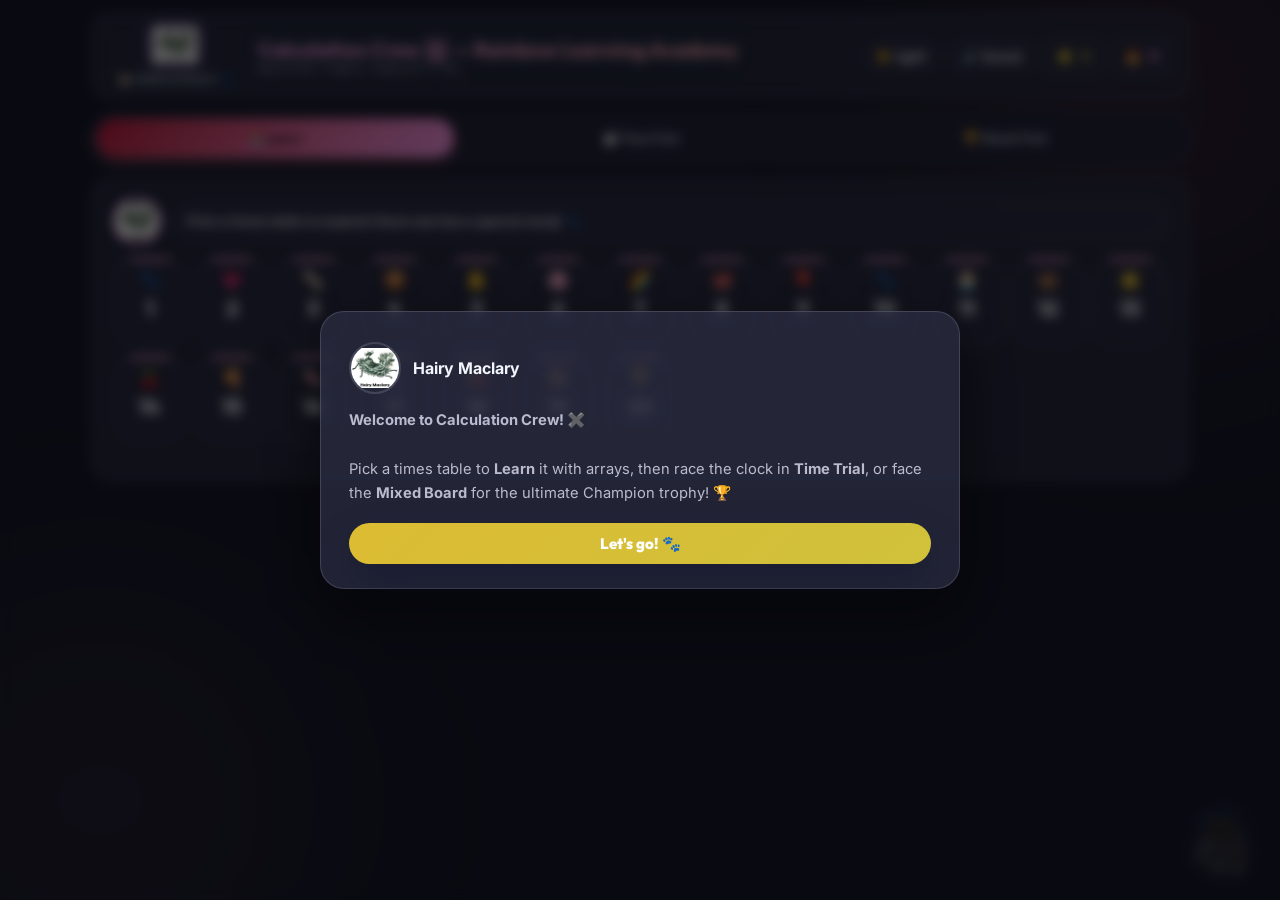
==== commit ab8ce19b: "cleanup" ====
--- a/calculation.html
+++ b/calculation.html
@@ -44,11 +44,11 @@
       display: grid; grid-template-columns: 1fr 1fr 1fr;
       gap: 7px; margin-bottom: 12px;
       background: var(--surface-inset); backdrop-filter: blur(10px);
-      border-radius: 18px; border: 1px solid var(--border); padding: 6px;
+      border-radius: 28px; border: 1px solid var(--border); padding: 6px;
     }
     .tab-btn {
       background: transparent; border: 1px solid transparent;
-      color: var(--text2); padding: 10px 8px; border-radius: 13px;
+      color: var(--text2); padding: 10px 8px; border-radius: 22px;
       cursor: pointer; font-family: 'Outfit', sans-serif; font-weight: 700;
       font-size: .82rem; text-align: center;
       display: flex; align-items: center; justify-content: center; gap: 5px;
@@ -67,7 +67,7 @@
     }
     .table-btn {
       background: var(--card); border: 1px solid var(--border);
-      border-radius: 16px; cursor: pointer; padding: 10px 6px 8px;
+      border-radius: 24px; cursor: pointer; padding: 10px 6px 8px;
       display: flex; flex-direction: column; align-items: center; gap: 4px;
       transition: transform .2s, box-shadow .2s;
       font-family: 'Outfit', sans-serif; min-height: 80px;
@@ -117,7 +117,7 @@
     }
     .kp-btn {
       background: var(--card); border: 1px solid var(--border);
-      border-radius: 12px; padding: 14px 8px;
+      border-radius: 18px; padding: 14px 8px;
       font-family: 'Outfit', sans-serif; font-weight: 800; font-size: 1.2rem;
       color: var(--text1); cursor: pointer;
       transition: all .15s cubic-bezier(.175,.885,.32,1.275);
@@ -125,7 +125,7 @@
     }
     .kp-btn:hover { background: rgba(251,113,133,.2); border-color: var(--area-calc); transform: scale(1.04); }
     .kp-btn:active { transform: scale(.92); }
-    .kp-btn.submit { grid-column: span 3; background: linear-gradient(135deg, #be123c, var(--area-calc)); color: var(--on-accent); border-color: transparent; font-size: 1rem; }
+    .kp-btn.submit { grid-column: span 3; background: linear-gradient(135deg, #be123c, var(--area-calc)); color: var(--on-accent); border-color: transparent; font-size: 1rem; border-radius: 18px; }
     .kp-btn.submit:hover { filter: brightness(1.1); }
     .kp-btn.del { background: rgba(251,113,133,.15); border-color: rgba(251,113,133,.3); color: var(--area-calc); }
 
@@ -150,7 +150,7 @@
     /* Progress bar */
     .progress-row { display: flex; gap: 4px; margin-bottom: 10px; flex-wrap: wrap; }
     .prog-dot {
-      width: 22px; height: 22px; border-radius: 6px;
+      width: 22px; height: 22px; border-radius: 8px;
       background: var(--surface-inset); border: 1px solid var(--border);
       display: flex; align-items: center; justify-content: center;
       font-size: .75rem; transition: all .2s;
@@ -165,7 +165,7 @@
     }
     .medal-display { font-size: 4rem; margin: 10px 0; }
     .stat-grid { display: grid; grid-template-columns: 1fr 1fr; gap: 10px; margin: 16px 0; }
-    .stat-cell { background: var(--surface-inset); border: 1px solid var(--border); border-radius: 14px; padding: 14px 10px; }
+    .stat-cell { background: var(--surface-inset); border: 1px solid var(--border); border-radius: 20px; padding: 14px 10px; }
     .stat-cell .val { font-family: 'Outfit', sans-serif; font-weight: 900; font-size: 1.5rem; color: var(--area-calc); }
     .stat-cell .lbl { font-size: .78rem; color: var(--text2); margin-top: 4px; }
 
@@ -173,7 +173,7 @@
     .treat-box-item {
       display: flex; align-items: center; gap: 10px;
       background: var(--surface-inset); border: 1px solid var(--border);
-      border-radius: 12px; padding: 10px 14px; margin-bottom: 7px;
+      border-radius: 18px; padding: 10px 14px; margin-bottom: 7px;
       font-family: 'Outfit', sans-serif; font-weight: 700;
     }
 
@@ -182,7 +182,7 @@
     .narrator-strip img { width: 48px; height: 48px; border-radius: 50%; object-fit: contain; border: 2px solid var(--area-calc); }
     .narrator-bubble {
       background: var(--card); border: 1px solid var(--border); padding: 9px 13px;
-      border-radius: 14px; font-size: .84rem; font-weight: 600; line-height: 1.5; flex: 1; position: relative;
+      border-radius: 20px; font-size: .84rem; font-weight: 600; line-height: 1.5; flex: 1; position: relative;
     }
     .narrator-bubble::before {
       content: ''; position: absolute; left: -6px; top: 50%;
@@ -196,7 +196,7 @@
     .slider-options { display: flex; justify-content: space-between; max-width: 360px; margin: 0 auto 8px; }
     .slider-opt {
       background: var(--card); border: 1px solid var(--border);
-      border-radius: 10px; padding: 7px 18px;
+      border-radius: 18px; padding: 7px 18px;
       font-family: 'Outfit', sans-serif; font-weight: 800; font-size: .9rem;
       cursor: pointer; color: var(--text2); transition: all .18s;
     }
--- a/shared.css
+++ b/shared.css
@@ -276,7 +276,7 @@
   font-weight: 800;
   font-size: .95rem;
   font-family: 'Outfit', sans-serif;
-  border-radius: var(--radius, 13px);
+  border-radius: 30px;
   color: white;
   cursor: pointer;
   touch-action: manipulation;
@@ -295,7 +295,7 @@
   border: 2px solid var(--border);
   padding: 13px 16px;
   color: var(--text1);
-  border-radius: var(--radius, 13px);
+  border-radius: 30px;
   cursor: pointer;
   touch-action: manipulation;
   font-size: .95rem;
@@ -364,7 +364,7 @@
   border: 1px solid var(--border);
   color: var(--text1);
   padding: 7px 13px;
-  border-radius: 11px;
+  border-radius: 22px;
   cursor: pointer;
   touch-action: manipulation;
   font-size: .83rem;
@@ -383,7 +383,7 @@
   border: 1px solid var(--border);
   color: var(--text2);
   padding: 7px 12px;
-  border-radius: 10px;
+  border-radius: 20px;
   cursor: pointer;
   touch-action: manipulation;
   font-size: .82rem;
@@ -418,7 +418,7 @@
   background: var(--card);
   border: 1px solid var(--border);
   padding: 8px 12px;
-  border-radius: 14px;
+  border-radius: 20px;
   font-size: .84rem;
   font-weight: 600;
   line-height: 1.45;
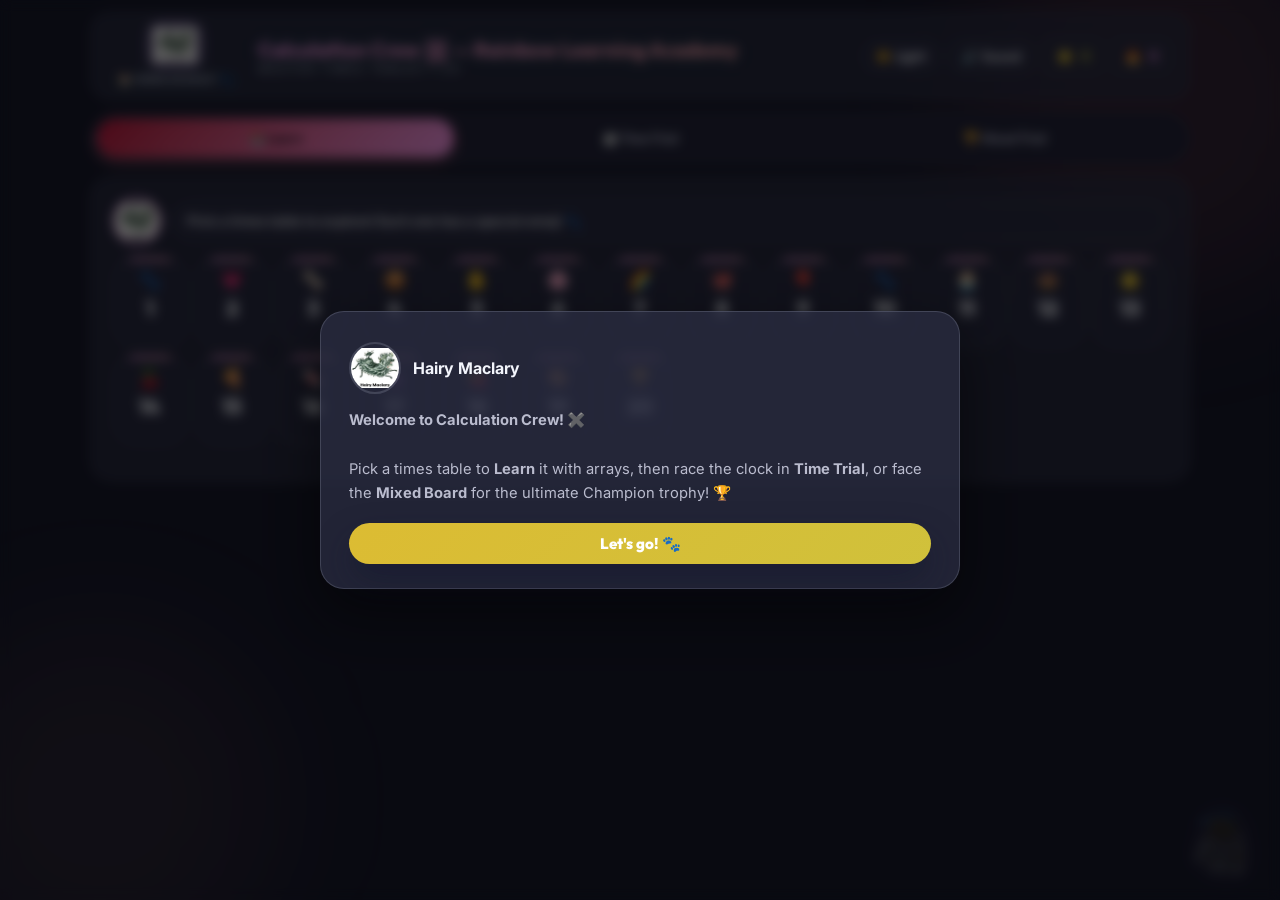
==== commit d379cfa7: "perfornace" ====
--- a/calculation.html
+++ b/calculation.html
@@ -14,7 +14,7 @@
     h1,h2,h3,h4 { font-family: 'Outfit', sans-serif; font-weight: 800; }
 
     /* Blobs */
-    .blob { position: fixed; border-radius: 50%; filter: blur(120px); pointer-events: none; z-index: 0; }
+    .blob { position: fixed; border-radius: 50%; filter: blur(60px); pointer-events: none; z-index: 0; will-change: transform; }
     .blob-a { width: 400px; height: 400px; background: rgba(251,113,133,.12); top: -100px; right: -80px; }
     .blob-b { width: 360px; height: 360px; background: rgba(253,164,175,.08); bottom: -80px; left: -80px; }
 
@@ -27,7 +27,7 @@
       width: 100%; max-width: 1100px;
       display: flex; justify-content: space-between; align-items: center;
       padding: 10px 18px; margin-bottom: 12px;
-      background: var(--card); backdrop-filter: blur(12px);
+      background: var(--card); backdrop-filter: blur(5px);
       border-radius: 20px; border: 1px solid var(--border);
       flex-wrap: wrap; gap: 8px;
     }
@@ -43,7 +43,7 @@
       position: relative; z-index: 2; width: 100%; max-width: 1100px;
       display: grid; grid-template-columns: 1fr 1fr 1fr;
       gap: 7px; margin-bottom: 12px;
-      background: var(--surface-inset); backdrop-filter: blur(10px);
+      background: var(--surface-inset); backdrop-filter: blur(5px);
       border-radius: 28px; border: 1px solid var(--border); padding: 6px;
     }
     .tab-btn {
--- a/shared.css
+++ b/shared.css
@@ -223,12 +223,13 @@
   background: var(--theme-bg-gradient, var(--bg));
   color: var(--text1);
   transition: background 0.3s, color 0.3s;
+  overflow-x: hidden;
 }
 
 /* Panel card */
 .panel {
   background: var(--card);
-  backdrop-filter: blur(12px);
+  backdrop-filter: blur(5px);
   border-radius: var(--radius, 24px);
   border: 1px solid var(--border);
   padding: 20px;
@@ -325,7 +326,7 @@
 .portal-card {
   position: relative;
   background: var(--card);
-  backdrop-filter: blur(16px);
+  backdrop-filter: blur(6px);
   border-radius: var(--radius, 28px);
   border: 1px solid var(--border);
   padding: 34px 26px 28px;
@@ -482,8 +483,8 @@
   to   { opacity: 1; transform: translateY(0); }
 }
 @keyframes pulse-glow {
-  0%,100% { filter: drop-shadow(0 0 6px currentColor); }
-  50%      { filter: drop-shadow(0 0 18px currentColor); }
+  0%,100% { opacity: 0.85; }
+  50%      { opacity: 1; }
 }
 
 /* ── FLOATING RAINBOW MASCOT (#rpj) ───────────────────────────────────────── */
@@ -501,27 +502,23 @@
 }
 #rpj:hover { opacity: 0.85 !important; transform: scale(1.15) rotate(8deg) !important; }
 @keyframes rpj-glow {
-  0%,100% { filter: drop-shadow(0 0 8px rgba(192,132,252,.4)); }
-  50%      { filter: drop-shadow(0 0 22px rgba(192,132,252,.75)); }
+  0%,100% { opacity: 0.22; }
+  50%      { opacity: 0.45; }
 }
 @media (prefers-reduced-motion: reduce) { #rpj { animation: none; } }
 
 /* A5 — Breathing Navigation Affordance Keyframes */
 @keyframes nav-breathe {
-  0%, 100% {
-    transform: scale(1);
-    box-shadow: 0 0 0 rgba(192, 132, 252, 0);
-    opacity: 0.85;
-  }
-  50% {
-    transform: scale(1.03);
-    box-shadow: 0 0 14px 2px rgba(192, 132, 252, 0.22);
-    opacity: 1;
-  }
+  0%, 100% { opacity: 0.78; }
+  50%       { opacity: 1; }
 }
 
 .nav-pulse {
   animation: nav-breathe 2.5s ease-in-out infinite;
+}
+/* Stop pulsing once user has interacted with the page */
+body.user-interacted .nav-pulse {
+  animation: none;
 }
 
 /* Respect Reduced Motion Preferences */
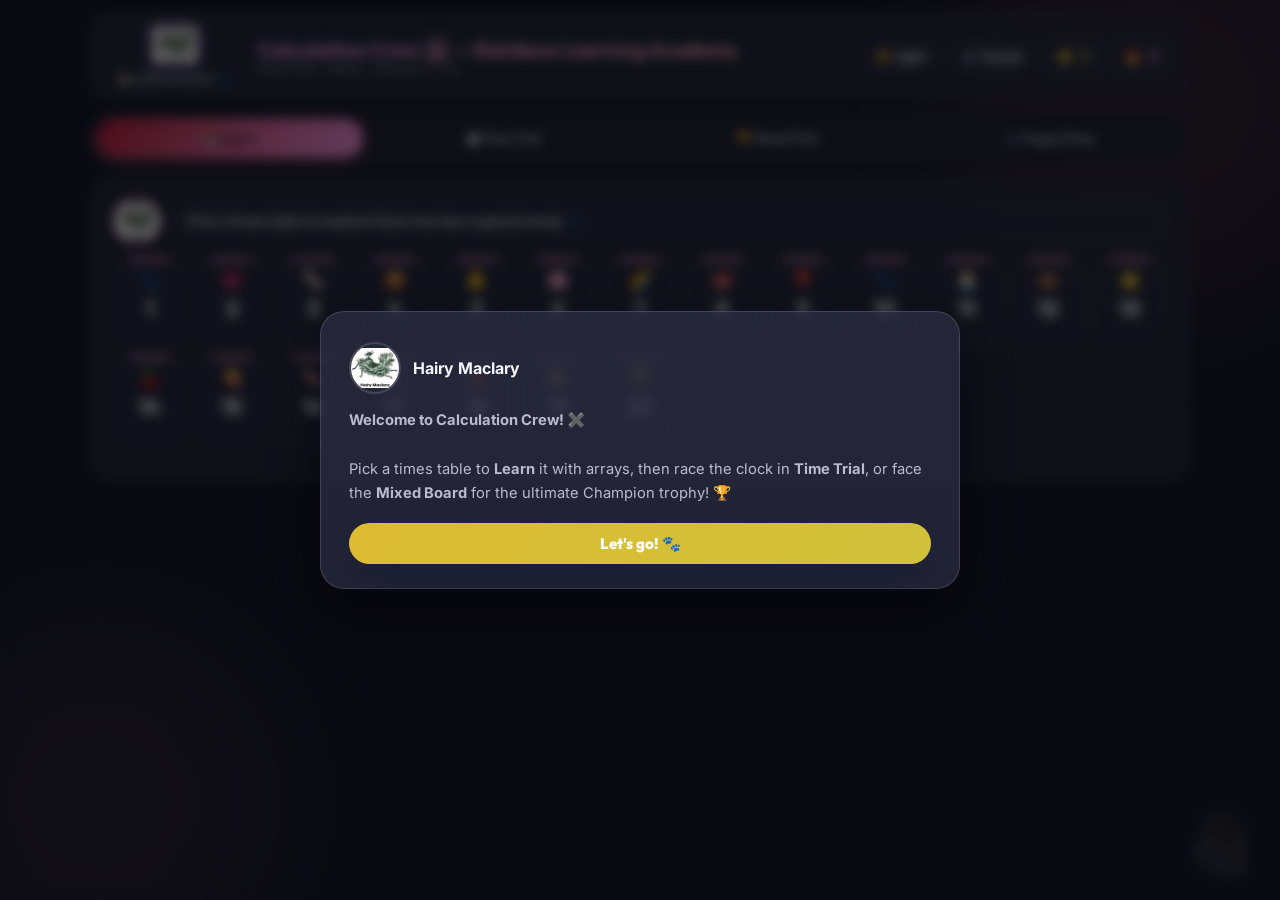
==== commit e20ff370: "old mate" ====
--- a/calculation.html
+++ b/calculation.html
@@ -14,7 +14,6 @@
     h1,h2,h3,h4 { font-family: 'Outfit', sans-serif; font-weight: 800; }
 
     /* Blobs */
-    .blob { position: fixed; border-radius: 50%; filter: blur(60px); pointer-events: none; z-index: 0; will-change: transform; }
     .blob-a { width: 400px; height: 400px; background: rgba(251,113,133,.12); top: -100px; right: -80px; }
     .blob-b { width: 360px; height: 360px; background: rgba(253,164,175,.08); bottom: -80px; left: -80px; }
 
@@ -202,8 +201,23 @@
     }
     .slider-opt.active { background: var(--area-calc); color: var(--on-accent); border-color: transparent; }
 
+    @media (max-width: 900px) {
+      .table-picker-grid { grid-template-columns: repeat(auto-fill, minmax(64px, 1fr)); gap: 6px; }
+      .keypad-grid { width: 220px; }
+      .array-display { max-height: 200px; }
+    }
+
     @media (max-width: 600px) {
-      .tab-bar { grid-template-columns: 1fr; }
+      .tab-bar {
+        grid-template-columns: repeat(4, 1fr);
+        border-radius: 20px;
+        padding: 5px;
+      }
+      .tab-btn {
+        font-size: 0.72rem;
+        padding: 8px 4px;
+        border-radius: 14px;
+      }
       .table-picker-grid { grid-template-columns: repeat(auto-fill, minmax(56px, 1fr)); }
       .keypad-grid { width: 210px; }
     }
@@ -234,10 +248,11 @@
   </header>
 
   <!-- TABS -->
-  <div class="tab-bar">
+  <div class="tab-bar" style="grid-template-columns: repeat(4, 1fr);">
     <button class="tab-btn active" onclick="switchTab('learn')" id="tabLearn">📚 Learn</button>
     <button class="tab-btn nav-pulse" onclick="switchTab('trial')" id="tabTrial">⏱️ Time Trial</button>
     <button class="tab-btn nav-pulse" onclick="switchTab('mixed')" id="tabMixed">🏆 Mixed Trial</button>
+    <button class="tab-btn nav-pulse" onclick="switchTab('shop')" id="tabShop">🛒 Puppy Shop</button>
   </div>
 
   <!-- ═══════════ LEARN SCREEN ═══════════ -->
@@ -436,6 +451,43 @@
     </div>
   </div>
 
+  <!-- ═══════════ PUPPY SHOP SCREEN ═══════════ -->
+  <div id="shopScreen" class="screen" style="display:none;">
+    <div class="question-card">
+      <div class="narrator-strip" style="margin-bottom:12px;">
+        <img src="kind dog.png" id="shopNarrImg" alt="Kind Dog" style="border-color:var(--area-calc);">
+        <div class="narrator-bubble" id="shopNarrSpeech">Welcome to the Puppy Treat Shop! Help my friends count their coins and calculate their change! 🦴🛒</div>
+      </div>
+      
+      <!-- Difficulty bar -->
+      <div style="display:flex;gap:6px;margin-bottom:14px;justify-content:center;" id="shopDiffBar">
+        <button class="tool-btn active" id="shopDiff0" onclick="setShopDiff(0)">🌱 Year 3</button>
+        <button class="tool-btn" id="shopDiff1" onclick="setShopDiff(1)">🗺️ Year 4</button>
+        <button class="tool-btn" id="shopDiff2" onclick="setShopDiff(2)">🏆 Year 5</button>
+        <button class="tool-btn" id="shopDiff3" onclick="setShopDiff(3)">🌈 Year 6</button>
+      </div>
+      
+      <!-- Visual shop shelf -->
+      <div style="background: rgba(15,23,42,0.3); border: 1px solid var(--border); border-radius: 18px; padding: 12px; margin-bottom: 16px;">
+        <div style="font-family:'Outfit',sans-serif;font-weight:800;font-size:.9rem;color:var(--text1);margin-bottom:8px;text-align:center;">🍬 TODAY'S SHOP SHELF 🍬</div>
+        <div style="display:grid;grid-template-columns:repeat(auto-fit, minmax(110px, 1fr));gap:8px;" id="shopShelfGrid">
+          <!-- Items populated dynamically -->
+        </div>
+      </div>
+
+      <div class="question-text" id="shopQuestion" style="font-size:1.15rem;line-height:1.5;text-align:left;margin-bottom:12px;"></div>
+      <div class="keypad-wrap">
+        <div class="keypad-answer-display" id="shopAnswer">_</div>
+        <div class="keypad-grid" id="shopKeypad"></div>
+      </div>
+      <div id="shopFeedback" style="text-align:center;font-weight:800;font-size:1rem;margin-top:12px;min-height:24px;"></div>
+      <div style="display:flex;gap:10px;justify-content:flex-end;margin-top:14px;flex-wrap:wrap;">
+        <button class="tool-btn" id="shopHintBtn" onclick="shopShowHint()" style="border-color:var(--area-calc);color:var(--area-calc);background:rgba(251,113,133,.1);">💡 Hint</button>
+        <button class="primary-btn" onclick="nextShopQ()" id="shopNextBtn">🎲 Next Customer</button>
+      </div>
+    </div>
+  </div>
+
   <script src="shared.js"></script>
   <script>
   // ═══════════════════════════════════════════════════════════════════
@@ -513,7 +565,7 @@
 
   function switchTab(t) {
     currentTab = t;
-    ['learn', 'trial', 'mixed'].forEach(id => {
+    ['learn', 'trial', 'mixed', 'shop'].forEach(id => {
       const s = document.getElementById(id + 'Screen');
       const b = document.getElementById('tab' + id.charAt(0).toUpperCase() + id.slice(1));
       if (s) s.style.display = t === id ? '' : 'none';
@@ -525,6 +577,7 @@
     if (t === 'trial') renderTrialPicker();
     if (t === 'mixed') renderMixedPicker();
     if (t === 'learn') renderLearnPicker();
+    if (t === 'shop') startShopMode();
   }
 
   // makeKeypad is in shared.js
@@ -981,6 +1034,154 @@
   }
 
   // ═══════════════════════════════════════════════════════════════════
+  // PUPPY TREAT SHOP MODE
+  // ═══════════════════════════════════════════════════════════════════
+  const SHOP_ITEMS = [
+    { name: 'Gourmet Bone', price: 1.50, emoji: '🦴' },
+    { name: 'Chew Toy', price: 0.80, emoji: '🎾' },
+    { name: 'Doggy Bowl', price: 2.20, emoji: '🥣' },
+    { name: 'Paw Polish', price: 2.50, emoji: '💅' },
+    { name: 'Treat Box', price: 4.00, emoji: '📦' },
+    { name: 'Comfy Collar', price: 5.50, emoji: '🧣' }
+  ];
+
+  let shopDiff = 0;
+  let shopKeypadCtrl = null;
+  let shopQ = null;
+  let shopUsedHelp = false;
+
+  function startShopMode() {
+    renderShopShelf();
+    setShopDiff(shopDiff);
+  }
+
+  function setShopDiff(d) {
+    shopDiff = d;
+    for (let i = 0; i <= 3; i++) {
+      const btn = document.getElementById('shopDiff' + i);
+      if (btn) {
+        btn.classList.toggle('active', i === d);
+        btn.classList.toggle('nav-pulse', i !== d);
+      }
+    }
+    nextShopQ();
+  }
+
+  function renderShopShelf() {
+    const grid = document.getElementById('shopShelfGrid');
+    if (!grid) return;
+    grid.innerHTML = SHOP_ITEMS.map(item => `
+      <div style="background:var(--card);border:1px solid var(--border);border-radius:12px;padding:8px;text-align:center;display:flex;flex-direction:column;align-items:center;gap:3px;box-shadow:var(--shadow);">
+        <span style="font-size:1.6rem;">${item.emoji}</span>
+        <span style="font-weight:700;font-size:.78rem;color:var(--text1);">${item.name}</span>
+        <span style="font-family:'Outfit',sans-serif;font-weight:800;font-size:.82rem;color:var(--area-calc);">$${item.price.toFixed(2)}</span>
+      </div>
+    `).join('');
+  }
+
+  function nextShopQ() {
+    shopUsedHelp = false;
+    document.getElementById('shopFeedback').textContent = '';
+    document.getElementById('shopHintBtn').style.display = 'inline-flex';
+    document.getElementById('shopAnswer').textContent = '_';
+    
+    if (shopKeypadCtrl) shopKeypadCtrl.destroy();
+    shopKeypadCtrl = makeKeypad('shopKeypad', 'shopAnswer', submitShopAnswer, { allowDecimal: true });
+
+    const dogNames = ['Hairy Maclary','Bottomley Potts','Hercules Morse','Muffin McLay','Bitzer Maloney','Schnitzel von Krumm','Slinky Malinki','Scarface Claw'];
+    const dogName = dogNames[Math.floor(Math.random() * dogNames.length)];
+    document.getElementById('shopNarrImg').src = getCharImage(dogName);
+    document.getElementById('shopNarrSpeech').textContent = `Hi there! I'd like to buy some items, please! 🐾`;
+
+    // Pick two random items
+    const i1Idx = Math.floor(Math.random() * SHOP_ITEMS.length);
+    let i2Idx = Math.floor(Math.random() * SHOP_ITEMS.length);
+    if (i2Idx === i1Idx) i2Idx = (i1Idx + 1) % SHOP_ITEMS.length;
+    const item1 = SHOP_ITEMS[i1Idx];
+    const item2 = SHOP_ITEMS[i2Idx];
+
+    let qText = '';
+    let correctAnswer = 0;
+    let hintText = '';
+
+    if (shopDiff === 0) {
+      // Year 3: simple single items
+      const qty = Math.floor(Math.random() * 3) + 1; // 1 to 3
+      const totalCost = qty * item1.price;
+      const payment = totalCost <= 2 ? 2.00 : totalCost <= 5 ? 5.00 : 10.00;
+      correctAnswer = payment - totalCost;
+      qText = `<strong>${dogName}</strong> wants to buy <strong>${qty} ${item1.name}(s)</strong> ${item1.emoji} costing <strong>£${item1.price.toFixed(2)}</strong> each.<br>They pay with a <strong>£${payment.toFixed(2)}</strong> coin/note. How much change do they get?`;
+      hintText = `1. Total cost of the ${item1.name}(s): ${qty} × £${item1.price.toFixed(2)} = £${totalCost.toFixed(2)}.<br>2. Subtract that from £${payment.toFixed(2)} to find the change:<br>£${payment.toFixed(2)} - £${totalCost.toFixed(2)} = £${correctAnswer.toFixed(2)}.`;
+    } else if (shopDiff === 1) {
+      // Year 4: multi-item shopping
+      const qty1 = Math.floor(Math.random() * 2) + 1;
+      const qty2 = Math.floor(Math.random() * 2) + 1;
+      const c1 = qty1 * item1.price;
+      const c2 = qty2 * item2.price;
+      const totalCost = c1 + c2;
+      const payment = totalCost <= 5 ? 5.00 : 10.00;
+      correctAnswer = payment - totalCost;
+      qText = `<strong>${dogName}</strong> wants to buy <strong>${qty1} ${item1.name}(s)</strong> ${item1.emoji} (£${item1.price.toFixed(2)} each) and <strong>${qty2} ${item2.name}(s)</strong> ${item2.emoji} (£${item2.price.toFixed(2)} each).<br>They pay with a <strong>£${payment.toFixed(2)}</strong> note. How much change do they get?`;
+      hintText = `1. Total for ${item1.name}: ${qty1} × £${item1.price.toFixed(2)} = £${c1.toFixed(2)}.<br>2. Total for ${item2.name}: ${qty2} × £${item2.price.toFixed(2)} = £${c2.toFixed(2)}.<br>3. Combined cost: £${c1.toFixed(2)} + £${c2.toFixed(2)} = £${totalCost.toFixed(2)}.<br>4. Change: £${payment.toFixed(2)} - £${totalCost.toFixed(2)} = £${correctAnswer.toFixed(2)}.`;
+    } else if (shopDiff === 2) {
+      // Year 5: multi-item with a coupon
+      const qty1 = Math.floor(Math.random() * 2) + 1;
+      const qty2 = Math.floor(Math.random() * 2) + 1;
+      const c1 = qty1 * item1.price;
+      const c2 = qty2 * item2.price;
+      const rawCost = c1 + c2;
+      const coupon = Math.random() < 0.5 ? 1.00 : 1.50;
+      const totalCost = Math.max(0.10, rawCost - coupon);
+      const payment = totalCost <= 5 ? 5.00 : totalCost <= 10 ? 10.00 : 20.00;
+      correctAnswer = payment - totalCost;
+      qText = `<strong>${dogName}</strong> wants to buy <strong>${qty1} ${item1.name}(s)</strong> ${item1.emoji} (£${item1.price.toFixed(2)} each) and <strong>${qty2} ${item2.name}(s)</strong> ${item2.emoji} (£${item2.price.toFixed(2)} each).<br>They have a discount coupon for <strong>£${coupon.toFixed(2)} off</strong> the total!<br>They pay with a <strong>£${payment.toFixed(2)}</strong> note. How much change do they get?`;
+      hintText = `1. Raw total cost: ${qty1}×£${item1.price.toFixed(2)} + ${qty2}×£${item2.price.toFixed(2)} = £${rawCost.toFixed(2)}.<br>2. Apply coupon: £${rawCost.toFixed(2)} - £${coupon.toFixed(2)} = £${totalCost.toFixed(2)}.<br>3. Change: £${payment.toFixed(2)} - £${totalCost.toFixed(2)} = £${correctAnswer.toFixed(2)}.`;
+    } else {
+      // Year 6: percentage discounts
+      const pct = [10, 20, 50][Math.floor(Math.random() * 3)];
+      const discount = (pct / 100) * item1.price;
+      const discountedPrice = item1.price - discount;
+      const qty2 = Math.floor(Math.random() * 2) + 1;
+      const c2 = qty2 * item2.price;
+      const totalCost = discountedPrice + c2;
+      const payment = totalCost <= 5 ? 5.00 : totalCost <= 10 ? 10.00 : 20.00;
+      correctAnswer = payment - totalCost;
+      qText = `<strong>${dogName}</strong> wants to buy a <strong>${item1.name}</strong> ${item1.emoji} (£${item1.price.toFixed(2)} regular price) which has a <strong>${pct}% discount</strong> today!<br>They also buy <strong>${qty2} ${item2.name}(s)</strong> ${item2.emoji} (£${item2.price.toFixed(2)} each) at regular price.<br>They pay with a <strong>£${payment.toFixed(2)}</strong> note. How much change do they get?`;
+      hintText = `1. Discounted ${item1.name}: £${item1.price.toFixed(2)} - ${pct}% (£${discount.toFixed(2)}) = £${discountedPrice.toFixed(2)}.<br>2. Total for ${item2.name}: ${qty2} × £${item2.price.toFixed(2)} = £${c2.toFixed(2)}.<br>3. Combined cost: £${discountedPrice.toFixed(2)} + £${c2.toFixed(2)} = £${totalCost.toFixed(2)}.<br>4. Change: £${payment.toFixed(2)} - £${totalCost.toFixed(2)} = £${correctAnswer.toFixed(2)}.`;
+    }
+
+    shopQ = { correctAnswer, hintText, dogName };
+    document.getElementById('shopQuestion').innerHTML = qText;
+    document.getElementById('shopNextBtn').innerHTML = "🎲 Skip Customer";
+  }
+
+  function submitShopAnswer(ans) {
+    if (!shopQ) return;
+    const ok = Math.abs(ans - shopQ.correctAnswer) < 0.011;
+    const fb = document.getElementById('shopFeedback');
+    if (ok) {
+      fb.textContent = `✅ Perfect! The change is £${shopQ.correctAnswer.toFixed(2)}. ${shopQ.dogName} barks happily! 🐾`;
+      fb.style.color = 'var(--green)';
+      document.getElementById('shopNarrSpeech').textContent = "Thank you! Have a great day! 🐶";
+      playSound('correct');
+      bumpCorrect(shopUsedHelp, updateStatsDisplay);
+      document.getElementById('shopNextBtn').innerHTML = "🎲 Next Customer";
+    } else {
+      fb.textContent = `Ooh! Not quite £${ans.toFixed(2)}. Double check your math! 🐾`;
+      fb.style.color = 'var(--area-calc)';
+      playSound('wrong');
+      if (shopKeypadCtrl) shopKeypadCtrl.reset();
+    }
+  }
+
+  function shopShowHint() {
+    if (!shopQ) return;
+    shopUsedHelp = true;
+    document.getElementById('shopFeedback').innerHTML = `<div style="font-size:.82rem;line-height:1.5;color:#fda4af;background:rgba(251,113,133,.12);border:1px solid rgba(251,113,133,.3);border-radius:12px;padding:10px;text-align:left;">💡 <strong>Hint:</strong><br>${shopQ.hintText}</div>`;
+    playSound('click');
+  }
+
+  // ═══════════════════════════════════════════════════════════════════
   // INIT
   // ═══════════════════════════════════════════════════════════════════
   document.addEventListener('DOMContentLoaded', () => {
--- a/shared.css
+++ b/shared.css
@@ -36,18 +36,21 @@
   --area-time-a: var(--candy-green);      --area-time-b: var(--candy-mint);
   --area-num-a:  var(--candy-cyan);       --area-num-b:  var(--candy-blueberry);
   --area-calc-a: var(--candy-strawberry); --area-calc-b: var(--candy-magenta);
+  --area-music-a: var(--candy-grape);     --area-music-b: var(--candy-magenta);
 
   /* Per-area gradients */
   --grad-frac: linear-gradient(120deg in oklch, var(--area-frac-a), var(--area-frac-b));
   --grad-time: linear-gradient(120deg in oklch, var(--area-time-a), var(--area-time-b));
   --grad-num:  linear-gradient(120deg in oklch, var(--area-num-a),  var(--area-num-b));
   --grad-calc: linear-gradient(120deg in oklch, var(--area-calc-a), var(--area-calc-b));
+  --grad-music: linear-gradient(120deg in oklch, var(--area-music-a), var(--area-music-b));
 
   /* Legacy single-color tokens (gradient midpoint) */
   --area-frac: oklch(var(--aL) var(--aC) 95);   /* gold-lemon midpoint */
   --area-time: oklch(var(--aL) var(--aC) 162);  /* green-mint midpoint */
   --area-num:  oklch(var(--aL) var(--aC) 244);  /* cyan-blueberry midpoint */
   --area-calc: oklch(var(--aL) var(--aC) 331);  /* strawberry-magenta midpoint */
+  --area-music: oklch(var(--aL) var(--aC) 308); /* grape-magenta midpoint */
 
   /* Semantic */
   --accent:  var(--area-frac);
@@ -112,16 +115,19 @@
   --area-time-a: var(--candy-green);      --area-time-b: var(--candy-mint);
   --area-num-a:  var(--candy-cyan);       --area-num-b:  var(--candy-blueberry);
   --area-calc-a: var(--candy-strawberry); --area-calc-b: var(--candy-magenta);
+  --area-music-a: var(--candy-grape);     --area-music-b: var(--candy-magenta);
 
   --grad-frac: linear-gradient(120deg in oklch, var(--area-frac-a), var(--area-frac-b));
   --grad-time: linear-gradient(120deg in oklch, var(--area-time-a), var(--area-time-b));
   --grad-num:  linear-gradient(120deg in oklch, var(--area-num-a),  var(--area-num-b));
   --grad-calc: linear-gradient(120deg in oklch, var(--area-calc-a), var(--area-calc-b));
+  --grad-music: linear-gradient(120deg in oklch, var(--area-music-a), var(--area-music-b));
 
   --area-frac: oklch(var(--aL) var(--aC) 95);   /* gold-lemon midpoint */
   --area-time: oklch(var(--aL) var(--aC) 162);  /* green-mint midpoint */
   --area-num:  oklch(var(--aL) var(--aC) 244);  /* cyan-blueberry midpoint */
   --area-calc: oklch(var(--aL) var(--aC) 331);  /* strawberry-magenta midpoint */
+  --area-music: oklch(var(--aL) var(--aC) 308); /* grape-magenta midpoint */
 
   --accent:  var(--area-frac);
   --accent2: var(--candy-lemon);
@@ -181,14 +187,17 @@
   --area-time-a: var(--candy-green);      --area-time-b: var(--candy-mint);
   --area-num-a:  var(--candy-cyan);       --area-num-b:  var(--candy-blueberry);
   --area-calc-a: var(--candy-strawberry); --area-calc-b: var(--candy-magenta);
+  --area-music-a: var(--candy-grape);     --area-music-b: var(--candy-magenta);
   --grad-frac: linear-gradient(120deg in oklch, var(--area-frac-a), var(--area-frac-b));
   --grad-time: linear-gradient(120deg in oklch, var(--area-time-a), var(--area-time-b));
   --grad-num:  linear-gradient(120deg in oklch, var(--area-num-a),  var(--area-num-b));
   --grad-calc: linear-gradient(120deg in oklch, var(--area-calc-a), var(--area-calc-b));
+  --grad-music: linear-gradient(120deg in oklch, var(--area-music-a), var(--area-music-b));
   --area-frac: oklch(var(--aL) var(--aC) 95);   /* gold-lemon midpoint */
   --area-time: oklch(var(--aL) var(--aC) 162);  /* green-mint midpoint */
   --area-num:  oklch(var(--aL) var(--aC) 244);  /* cyan-blueberry midpoint */
   --area-calc: oklch(var(--aL) var(--aC) 331);  /* strawberry-magenta midpoint */
+  --area-music: oklch(var(--aL) var(--aC) 308); /* grape-magenta midpoint */
   --accent:  var(--area-frac);
   --accent2: var(--candy-lemon);
   --green:   oklch(var(--aL) var(--aC) 150);
@@ -351,6 +360,7 @@
 .portal-card.calc::before { background: var(--grad-calc, linear-gradient(to right in oklch, var(--area-calc-a), var(--area-calc-b))); }
 .portal-card.frac::before { background: var(--grad-frac, linear-gradient(to right in oklch, var(--area-frac-a), var(--area-frac-b))); }
 .portal-card.time::before { background: var(--grad-time, linear-gradient(to right in oklch, var(--area-time-a), var(--area-time-b))); }
+.portal-card.music::before { background: var(--grad-music, linear-gradient(to right in oklch, var(--area-music-a), var(--area-music-b))); }
 
 .portal-card:hover { transform: translateY(-10px) scale(1.04); }
 .portal-card:active { transform: scale(.97); }
@@ -358,6 +368,7 @@
 .portal-card.calc:hover { box-shadow: 0 28px 60px oklch(70% 0.15 331 / .28); border-color: var(--area-calc-a); }
 .portal-card.frac:hover { box-shadow: 0 28px 60px oklch(70% 0.15 95  / .28);  border-color: var(--area-frac-a); }
 .portal-card.time:hover { box-shadow: 0 28px 60px oklch(70% 0.15 162 / .28);  border-color: var(--area-time-a); }
+.portal-card.music:hover { box-shadow: 0 28px 60px oklch(70% 0.15 308 / .28); border-color: var(--area-music-a); }
 
 /* Tool / home button */
 .tool-btn {
@@ -523,10 +534,34 @@
 
 /* Respect Reduced Motion Preferences */
 @media (prefers-reduced-motion: reduce) {
-  .nav-pulse {
+  *, *::before, *::after {
+    animation-delay: -1ms !important;
+    animation-duration: 1ms !important;
+    animation-iteration-count: 1 !important;
+    transition-duration: 0s !important;
+    scroll-behavior: auto !important;
+  }
+  
+  .nav-pulse, #rpj, .logo-img, .logo-icon, .mascot-img, .mascot-sway, .mcc-avatar, #svgMinuteHand, #svgHourHand {
     animation: none !important;
     transform: none !important;
     opacity: 1 !important;
+    transition: none !important;
+  }
+}
+
+/* Centralized tablet and mobile portal adjustments */
+@media (max-width: 900px) {
+  .portals {
+    grid-template-columns: repeat(2, 1fr) !important;
+    gap: 16px !important;
+  }
+}
+
+@media (max-width: 600px) {
+  .portals {
+    grid-template-columns: 1fr !important;
+    gap: 12px !important;
   }
 }
 
@@ -542,3 +577,93 @@
   background: rgba(168, 85, 247, 0.15) !important;
   box-shadow: 0 4px 10px rgba(168, 85, 247, 0.2);
 }
+
+/* Ambient glow background blobs */
+.blob {
+  position: fixed;
+  border-radius: 50%;
+  filter: blur(60px);
+  pointer-events: none;
+  z-index: 0;
+  will-change: transform;
+  transition: background 0.5s;
+}
+
+/* Centralized Glass layout utility */
+.glass {
+  background: var(--card);
+  backdrop-filter: blur(5px);
+  -webkit-backdrop-filter: blur(5px);
+  border-radius: var(--radius, 24px);
+  border: 1px solid var(--border);
+  box-shadow: var(--shadow);
+}
+
+/* ── Standardized Premium Virtual Keypad ── */
+.keypad-wrap {
+  display: flex;
+  flex-direction: column;
+  align-items: center;
+  gap: 10px;
+  margin-top: 12px;
+}
+.keypad-answer-display {
+  background: var(--surface-inset, rgba(0,0,0,0.2));
+  border: 2px solid var(--accent);
+  border-radius: 14px;
+  padding: 12px 24px;
+  font-family: 'Outfit', sans-serif;
+  font-weight: 900;
+  font-size: 2.4rem;
+  color: var(--accent);
+  min-width: 120px;
+  text-align: center;
+  letter-spacing: 2px;
+}
+.keypad-grid {
+  display: grid;
+  grid-template-columns: repeat(3, 1fr);
+  gap: 8px;
+  width: 240px;
+}
+.kp-btn {
+  background: var(--card);
+  border: 1px solid var(--border);
+  border-radius: 18px;
+  padding: 14px 8px;
+  font-family: 'Outfit', sans-serif;
+  font-weight: 800;
+  font-size: 1.2rem;
+  color: var(--text1);
+  cursor: pointer;
+  touch-action: manipulation;
+  transition: all .15s cubic-bezier(.175,.885,.32,1.275);
+  min-height: 52px;
+  display: flex;
+  align-items: center;
+  justify-content: center;
+}
+.kp-btn:hover {
+  background: rgba(255, 255, 255, 0.08);
+  border-color: var(--accent);
+  transform: scale(1.04);
+}
+.kp-btn:active {
+  transform: scale(.92);
+}
+.kp-btn.submit {
+  grid-column: span 3;
+  background: linear-gradient(135deg, var(--accent), var(--accent2, var(--accent)));
+  color: var(--on-accent, white);
+  border-color: transparent;
+  font-size: 1rem;
+}
+.kp-btn.submit:hover {
+  filter: brightness(1.1);
+}
+.kp-btn.del {
+  background: rgba(255, 255, 255, 0.04);
+  border-color: rgba(255, 255, 255, 0.1);
+  color: var(--accent);
+}
+
